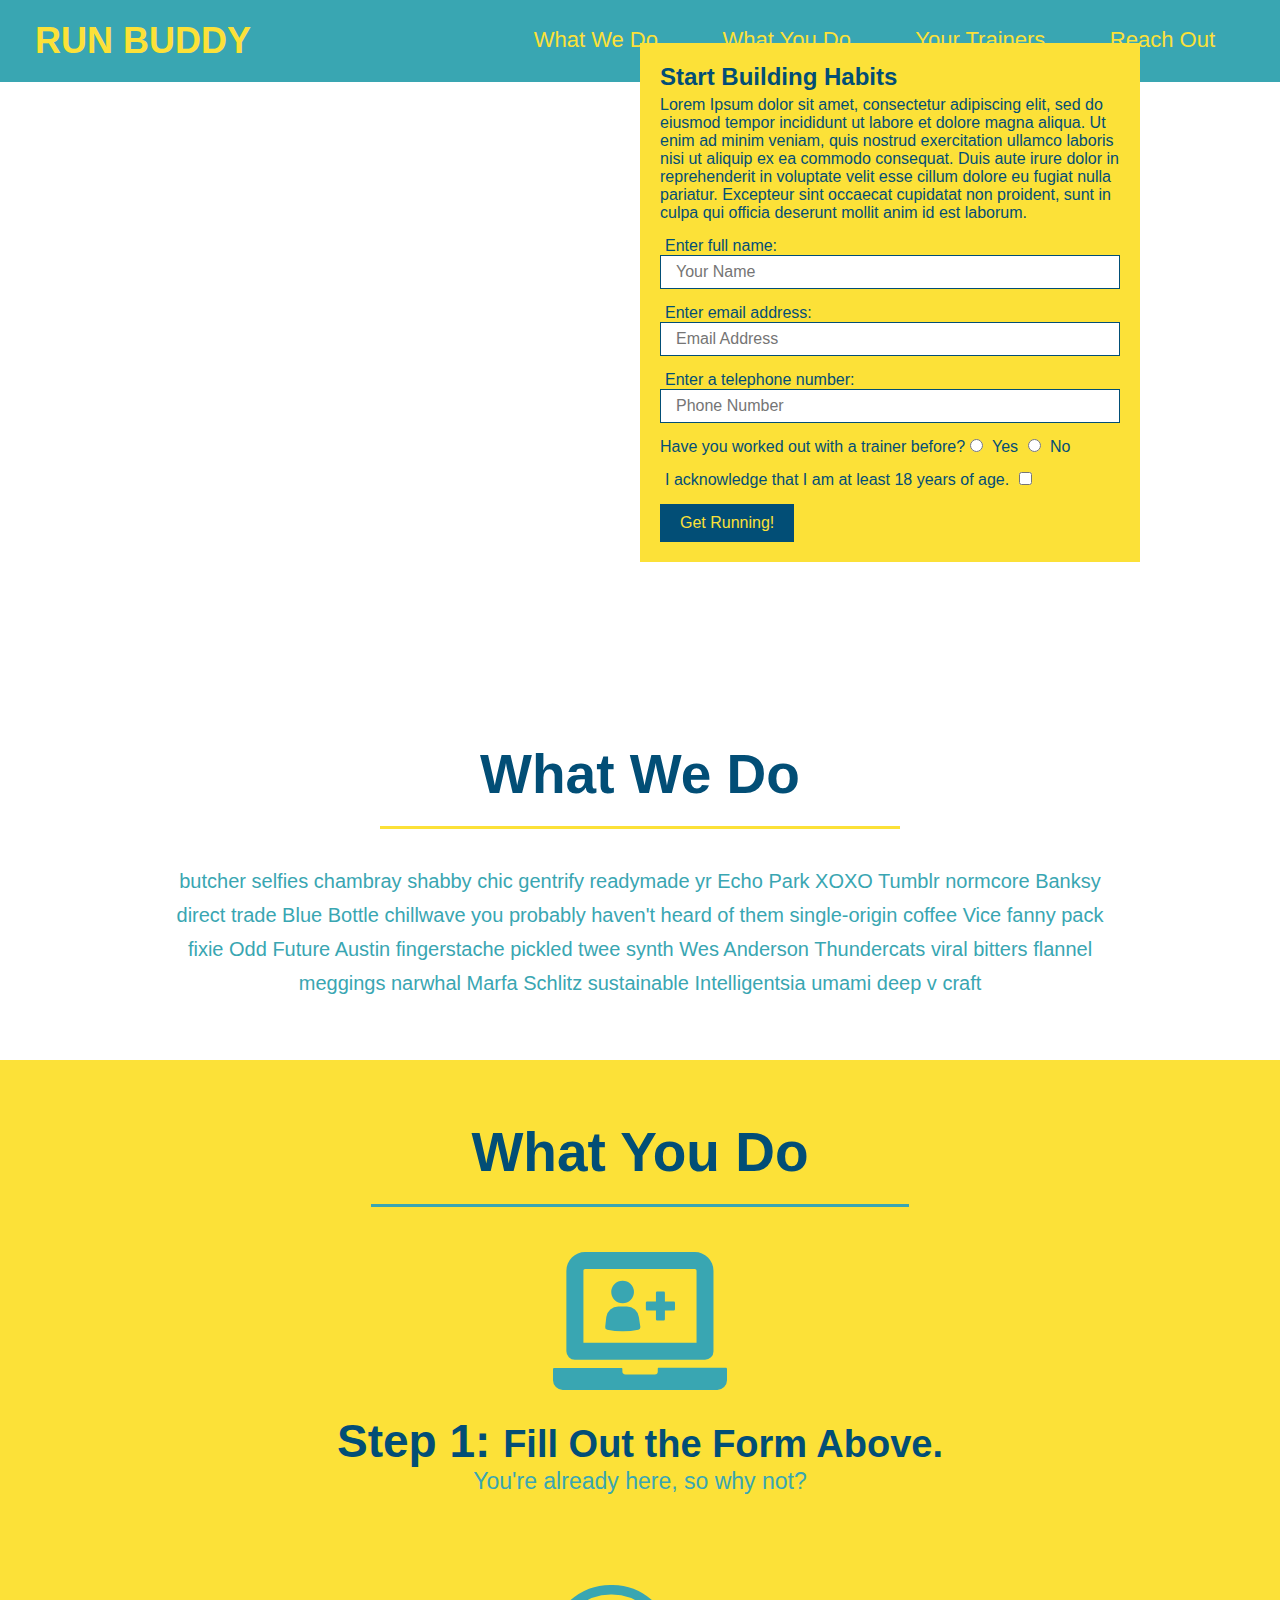
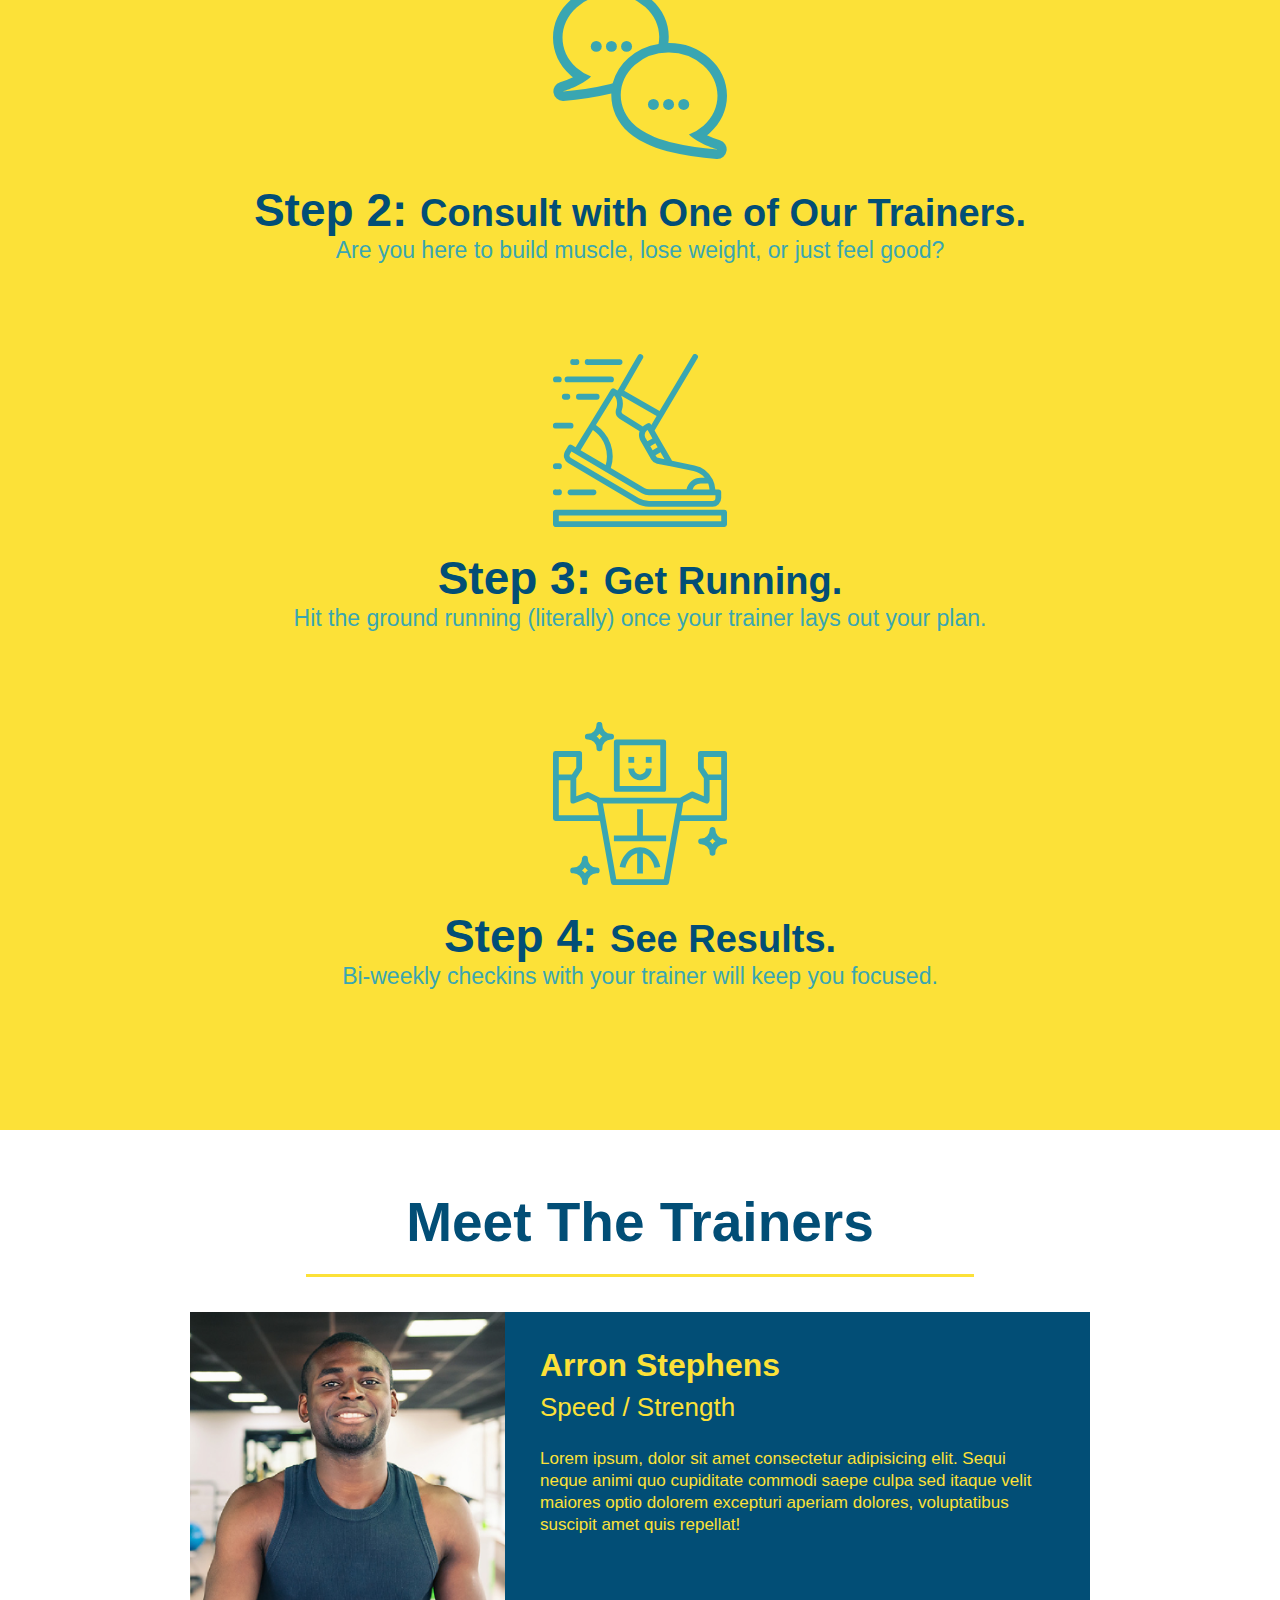
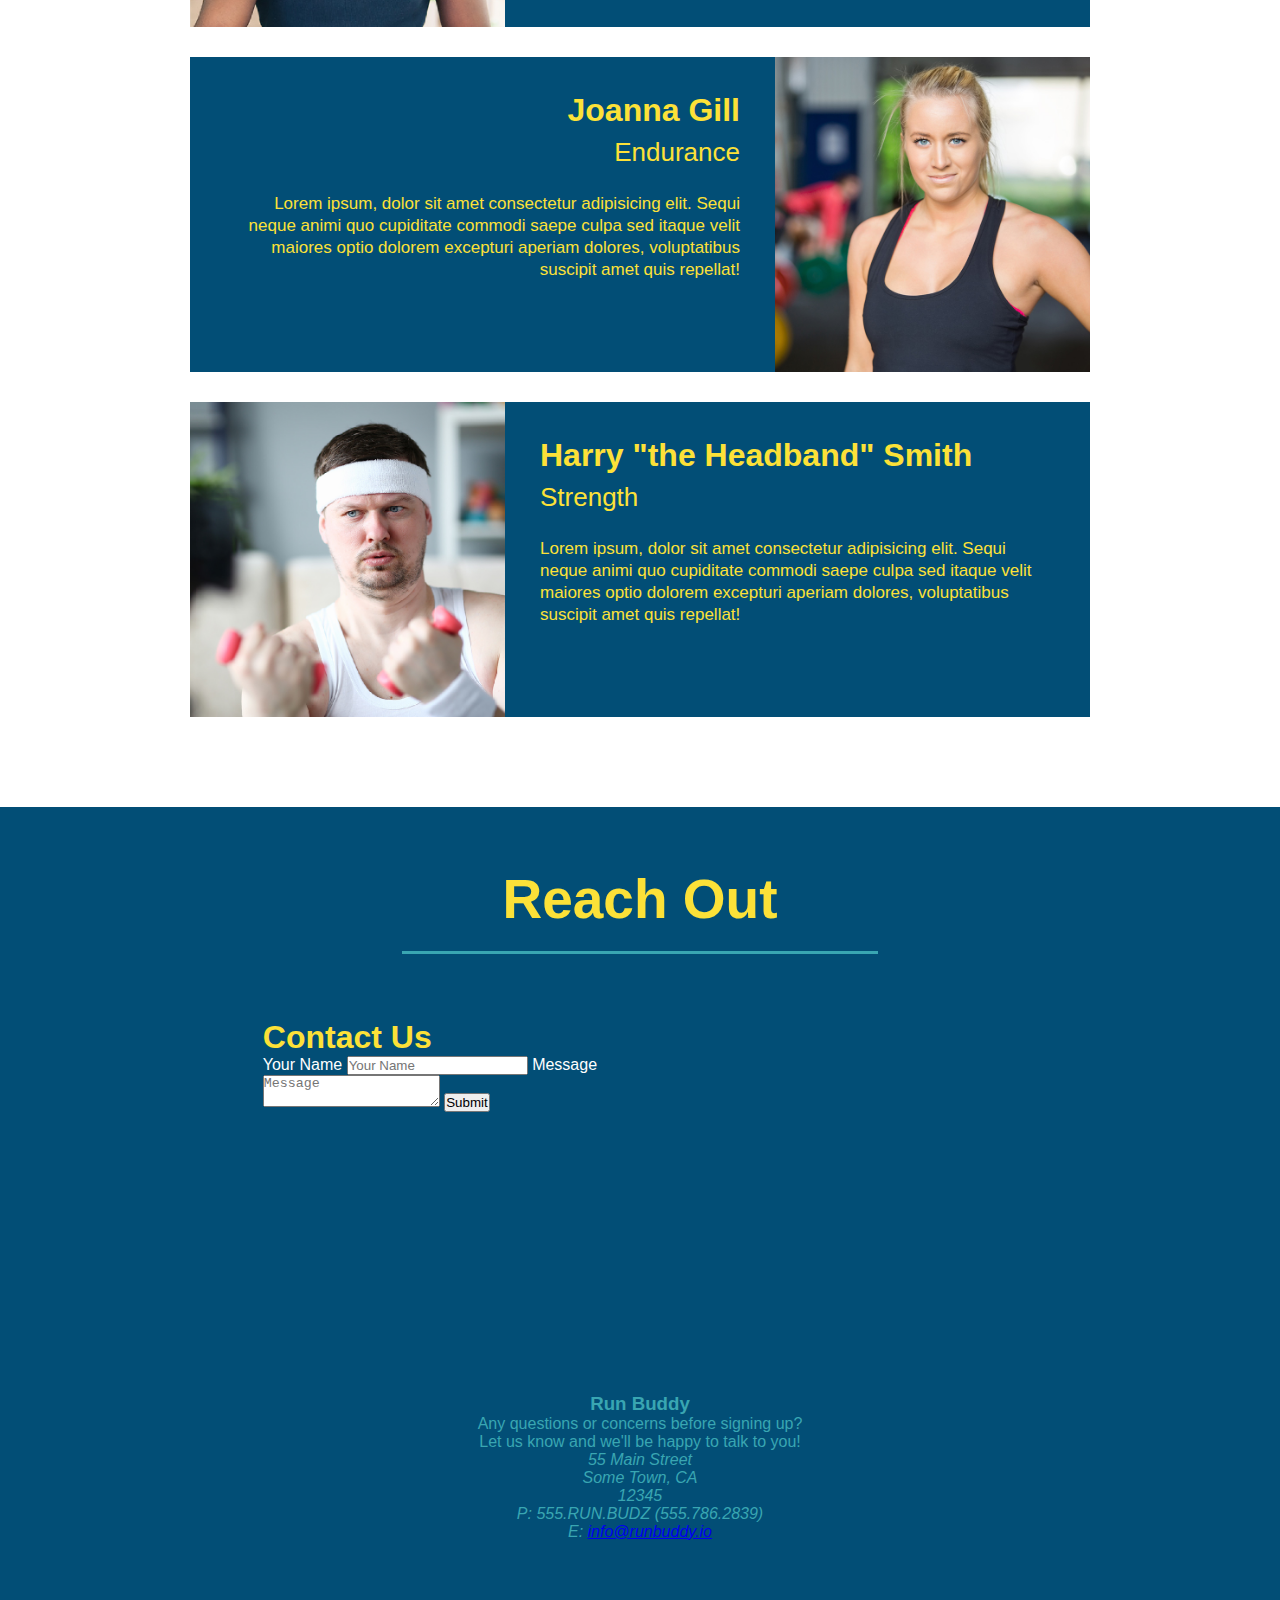
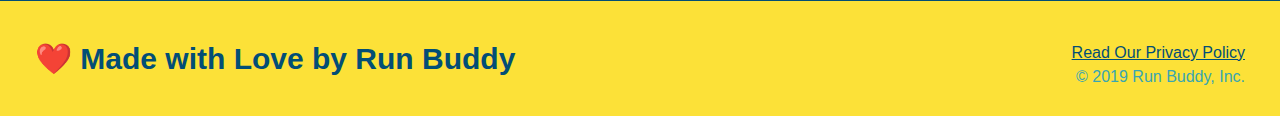
==== index.html @ 73a65f73 "add contact form" ====
<!DOCTYPE html>
<html lang="en">
    <head>
        <meta charset="UTF-8" />
        <title>Run Buddy</title>
        <!--Link to CSS Stylesheet-->
        <link rel="stylesheet" href="./assets/css/style.css" />
    </head>
    <body>
        <!--navigation-->
        <header>
            <h1>
                <a href="/">RUN BUDDY</a>
            </h1>
            <nav>
                <!--Unordered list element-->
                <ul>
                    <!--List item element-->
                    <li>
                        <!--Anchor element-->
                        <a href="#what-we-do">What We Do</a>
                    </li>
                    <li>
                        <a href="#what-you-do">What You Do</a>
                    </li>
                    <li>
                        <a href="#your-trainers">Your Trainers</a>
                    </li>
                    <li>
                        <a href="#reach-out">Reach Out</a>
                    </li>
                </ul>
            </nav>
        </header>

    <!--hero jumbotron-->
    <section class="hero">
        <div class="hero-form">
            <h2>Start Building Habits</h2>
            <p>Lorem Ipsum dolor sit amet, consectetur adipiscing elit, sed do eiusmod tempor incididunt ut labore et dolore magna aliqua. Ut enim ad minim veniam, quis nostrud exercitation ullamco laboris nisi ut aliquip ex ea commodo consequat. Duis aute irure dolor in reprehenderit in voluptate velit esse cillum dolore eu fugiat nulla pariatur. Excepteur sint occaecat cupidatat non proident, sunt in culpa qui officia deserunt mollit anim id est laborum.</p>
        <!--Add form element-->
        <form>
            <label for="name">Enter full name:</label>
            <input type="text" placeholder="Your Name" name="name" id="name" class="form-input" />
            <label for="email">Enter email address:</label>
            <input type="email" placeholder="Email Address" name="email" id="email" class="form-input" />
            <label for="phone">Enter a telephone number:</label>
            <input type="tel" placeholder="Phone Number" name="phone" id="phone" class="form-input" />
            <p>
                Have you worked out with a trainer before?
                <input type="radio" name="trainer-confirm" id="trainer-yes" />
                <label for="trainer-yes">Yes</label>
                <input type="radio" name="trainer-confirm" id="trainer-no" />
                <label for="trainer-no">No</label>
            </p>
            <p>
                <label for="checkbox" >
                    I acknowledge that I am at least 18 years of age.
                </label>
                <input type="checkbox" name="age-confirm" id="checkbox" />
            </p>
            <button type="submit">
                Get Running!
            </button>
        </form>
        </div>
    </section>
        <!--end hero-->

        <!--"what we do" section-->
        <section id="what-we-do" class="intro">
            <h2 class="section-title primary-border">
                What We Do
            </h2>
            <p>
                butcher selfies chambray shabby chic gentrify readymade yr Echo Park XOXO Tumblr normcore Banksy direct trade Blue Bottle chillwave you probably haven't heard of them single-origin coffee Vice fanny pack fixie Odd Future Austin fingerstache pickled twee synth Wes Anderson Thundercats viral bitters flannel meggings narwhal Marfa Schlitz sustainable Intelligentsia umami deep v craft
            </p>
        </section>
        
        <!--"what you do" section-->
        <section id="what-you-do" class="steps">
            <h2 class="section-title secondary-border">
                What You Do
            </h2>

            <div>
                <!--insert this img element-->
                <img src="./assets/images/step-1.svg" alt="" />
                <h3>Step 1: <span>Fill Out the Form Above.</span></h3>
                <p>You're already here, so why not?</p>
            </div>

            <div>
                <img src="./assets/images/step-2.svg" alt="" />
                <h3>Step 2: <span>Consult with One of Our Trainers.</span></h3>
                <p>Are you here to build muscle, lose weight, or just feel good?</p>
            </div>

            <div>
                <img src="./assets/images/step-3.svg" alt="" />
                <h3>Step 3: <span>Get Running.</span></h3>
                <p>Hit the ground running (literally) once your trainer lays out your plan.</p>
            </div>

            <div>
                <img src="./assets/images/step-4.svg" alt="" />
                <h3>Step 4: <span>See Results.</span></h3>
                <p>Bi-weekly checkins with your trainer will keep you focused.</p>
            </div>
        </section>

        <!--"meet the trainers" section-->
        <section id="your-trainers" class="trainers">
            <h2 class="section-title primary-border">
                Meet The Trainers
            </h2>
            <!--first trainer bio-->
            <article class="trainer">
                <img src="./assets/images/trainer-1.jpg" alt="Arron Stephens in his workout clothes, ready to pump iron" />
                <div class="trainer-bio text-left">
                    <h3>Arron Stephens</h3>
                    <h4>Speed / Strength</h4>
                    <p>
                        Lorem ipsum, dolor sit amet consectetur adipisicing elit. Sequi neque animi quo cupiditate commodi saepe culpa sed
                        itaque velit maiores optio dolorem excepturi aperiam dolores, voluptatibus suscipit amet quis repellat!
                    </p>
                </div>
            </article>
            <!--second trainer bio-->
            <article class="trainer">
                <div class="trainer-bio text-right">
                    <h3>Joanna Gill</h3>
                    <h4>Endurance</h4>
                    <p>
                        Lorem ipsum, dolor sit amet consectetur adipisicing elit. Sequi neque animi quo cupiditate commodi saepe culpa sed
                        itaque velit maiores optio dolorem excepturi aperiam dolores, voluptatibus suscipit amet quis repellat!
                    </p>
                </div>
                <img src="./assets/images/trainer-2.jpg" alt="Joanna Gill cooling off after a workout" />
            </article>

            <!--third trainer bio-->
            <article class="trainer">
                <img src="./assets/images/trainer-3.jpg" alt="Harry Smith wearing a headband and lifting comically small pink weights" />
                <div class="trainer-bio text-left">
                    <h3>Harry "the Headband" Smith</h3>
                    <h4>Strength</h4>
                    <p>
                        Lorem ipsum, dolor sit amet consectetur adipisicing elit. Sequi neque animi quo cupiditate commodi saepe culpa sed
                        itaque velit maiores optio dolorem excepturi aperiam dolores, voluptatibus suscipit amet quis repellat!
                    </p>
                </div>
            </article>
        </section>

        <!--"reach out" section-->
        <section id="reach-out" class="contact">
            <h2 class="section-title secondary-border">Reach Out</h2>
            <div class="contact-info">
                <div class="contact-form">
                    <h3>Contact Us</h3>
                    <form>
                        <label for="contact-name">Your Name</label>
                        <input type="text" id="contact-name" placeholder="Your Name" />

                        <label for="contact-message">Message</label>
                        <textarea id="contact-message" placeholder="Message"></textarea>

                        <button type="submit">Submit</button>
                    </form>
                </div>
                <iframe src="https://www.google.com/maps/embed?pb=!1m18!1m12!1m3!1d12127.392726532064!2d-112.28360546403717!3d40.544943169604934!2m3!1f0!2f0!3f0!3m2!1i1024!2i768!4f13.1!3m3!1m2!1s0x8752bda8a5603741%3A0x502291c70bebf98f!2s874%20Left%20Hand%20Fork%20Dr%2C%20Tooele%2C%20UT%2084074!5e0!3m2!1sen!2sus!4v1627017622317!5m2!1sen!2sus"
                style="border:0;" 
                allowfullscreen="" 
                loading="lazy">
                </iframe>
            </div>
            <div>
                <h3>Run Buddy</h3>
                <p>
                    Any questions or concerns before signing up?
                    <br />
                    Let us know and we'll be happy to talk to you!
                </p>
                <address>
                    55 Main Street <br/>
                    Some Town, CA <br/>
                    12345<br/>
                    P: 555.RUN.BUDZ (555.786.2839)<br/>
                    E: <a href="mailto:info@runbuddy.io">info@runbuddy.io</a>
                </address>
            </div>
        </section>

        <!--footer-->
        <footer>
            <h2>❤️ Made with Love by Run Buddy</h2>
            <div>
                <a href="./privacy-policy.html">Read Our Privacy Policy</a><br />
                &copy; 2019 Run Buddy, Inc.
            </div>
        </footer>
        
    </body>
</html>
---- assets/css/style.css ----
* {
    margin: 0;
    padding: 0;
    box-sizing: border-box;
}
body {
    color: #39a6b2;
    font-family: Helvetica, Arial, sans-serif;
}
/* apply styles to <header> */
header {
    padding: 20px 35px;
    background-color: #39a6b2;
}
header h1 {
    font-weight: bold;
    font-size: 36px;
    color: #fce138;
    margin: 0;
    display: inline;
}
header a {
    color: #fce138;
}
header a {
    text-decoration: none;
    color: #fce138;
}
header nav {
    float: right;
    margin: 7px 0;
}
header nav ul li {
    display: inline;
}
header nav ul li a {
    margin: 0 30px;
    font-weight: lighter;
    font-size: 22px;
}
footer {
    background: #fce138;
    width: 100%;
    padding: 40px 35px;
}
footer h2 {
    display: inline;
    color: #024e76;
    font-size: 30px;
    margin: 0;
}
footer div {
    float: right;
    line-height: 1.5;
    text-align: right;
}
footer a {
    color: #024e76;
}
section {
    padding: 60px;
}
/* Hero Style Start */
.hero {
    background-image: url("../assets/images/hero-bg.jpg");
    height: 600px;
    background-size: cover;
    background-position: center;
    position: relative;
}
.hero-form {
    background-color: #fce138;
    padding: 20px;
    width: 500px;
    color: #024e76;
    border-style: solid 3px #024e76;
    position: absolute;
    bottom: 120px;
    right: 140px;
    
}
.hero-form h3 {
    font-size: 24px;
    margin: 0;
}
.hero-form p {
    margin: 5px 0 15px 0;
}
.form-input {
    border: 1px solid #024e76;
    display: block;
    padding: 7px 15px;
    font-size: 16px;
    color: #024e76;
    width: 100%;
    margin-bottom: 15px;
}
.hero-form label {
    margin: 0 5px;
}
.hero-form button {
    color: #fce138;
    background-color: #024e76;
    border: none;
    padding: 10px 20px;
    font-size: 16px;
}
/* Hero Style End */
.intro {
    text-align: center;
}
.intro p {
    line-height: 1.7;
    color: #39a6b2;
    width: 80%;
    font-size: 20px;
    margin: 0 auto;
}
.steps {
    text-align: center;
    background: #fce138;
}
.section-title {
    font-size: 55px;
    color: #024e76;
    margin-bottom: 35px;
    padding: 0 100px 20px 100px;
    display: inline-block;
    border-bottom: 3px solid;
}
.primary-border {
    border-color: #fce138;
}

.secondary-border {
    border-color: #39a6b2;
}
.steps div {
    margin-bottom: 80px;
}
.steps img {
    width: 15%;
    margin: 10px 0;
}
.steps h3 {
    color: #024e76;
    font-size: 46px;
    margin-top: 10px;
}
.steps p {
    color: #39a6b2;
    font-size: 23px;
}
.steps span {
    font-size: 38px;
}
.trainers {
    text-align: center;
}
.trainer {
    width: 900px;
    margin: 0 auto 30px auto;
    background: #024e76;
    color: #fce138;
    overflow: auto;
}
.trainer img {
    width: 35%;
    float: left;
}
.trainer-bio {
    padding: 35px;
    float: left;
    width: 65%;
}
.text-left {
    text-align: left;
}
.text-right {
    text-align: right;
}
.trainer-bio h3 {
    font-size: 32px;
    margin-bottom: 8px;
}
.trainer-bio h4 {
    font-weight: lighter;
    font-size: 26px;
    margin-bottom: 25px;
}
.trainer-bio p {
    font-size: 17px;
    line-height: 1.3;
}
/* REACH OUT STYLES START */
.contact {
    text-align: center;
    background: #024e76;
}
  
.contact h2 {
    color: #fce138;
}
  
.contact-info iframe {
    width: 400px;
    height: 400px;
}
  
.contact-info div {
    width: 410px;
    display: inline-block;
    vertical-align: top;
    text-align: left;
    margin: 30px 0 0 60px;
    color: white;
}
  
.contact-info h3 {
    color: #fce138;
    font-size: 32px;
}
  
.contact-info p,
.contact-info address {
    margin: 20px 0;
    line-height: 1.5;
    font-size: 20px;
    font-style: normal;
}
  
.contact-info a {
    color: #fce138;
}
  
  /* REACH OUT STYLES END */
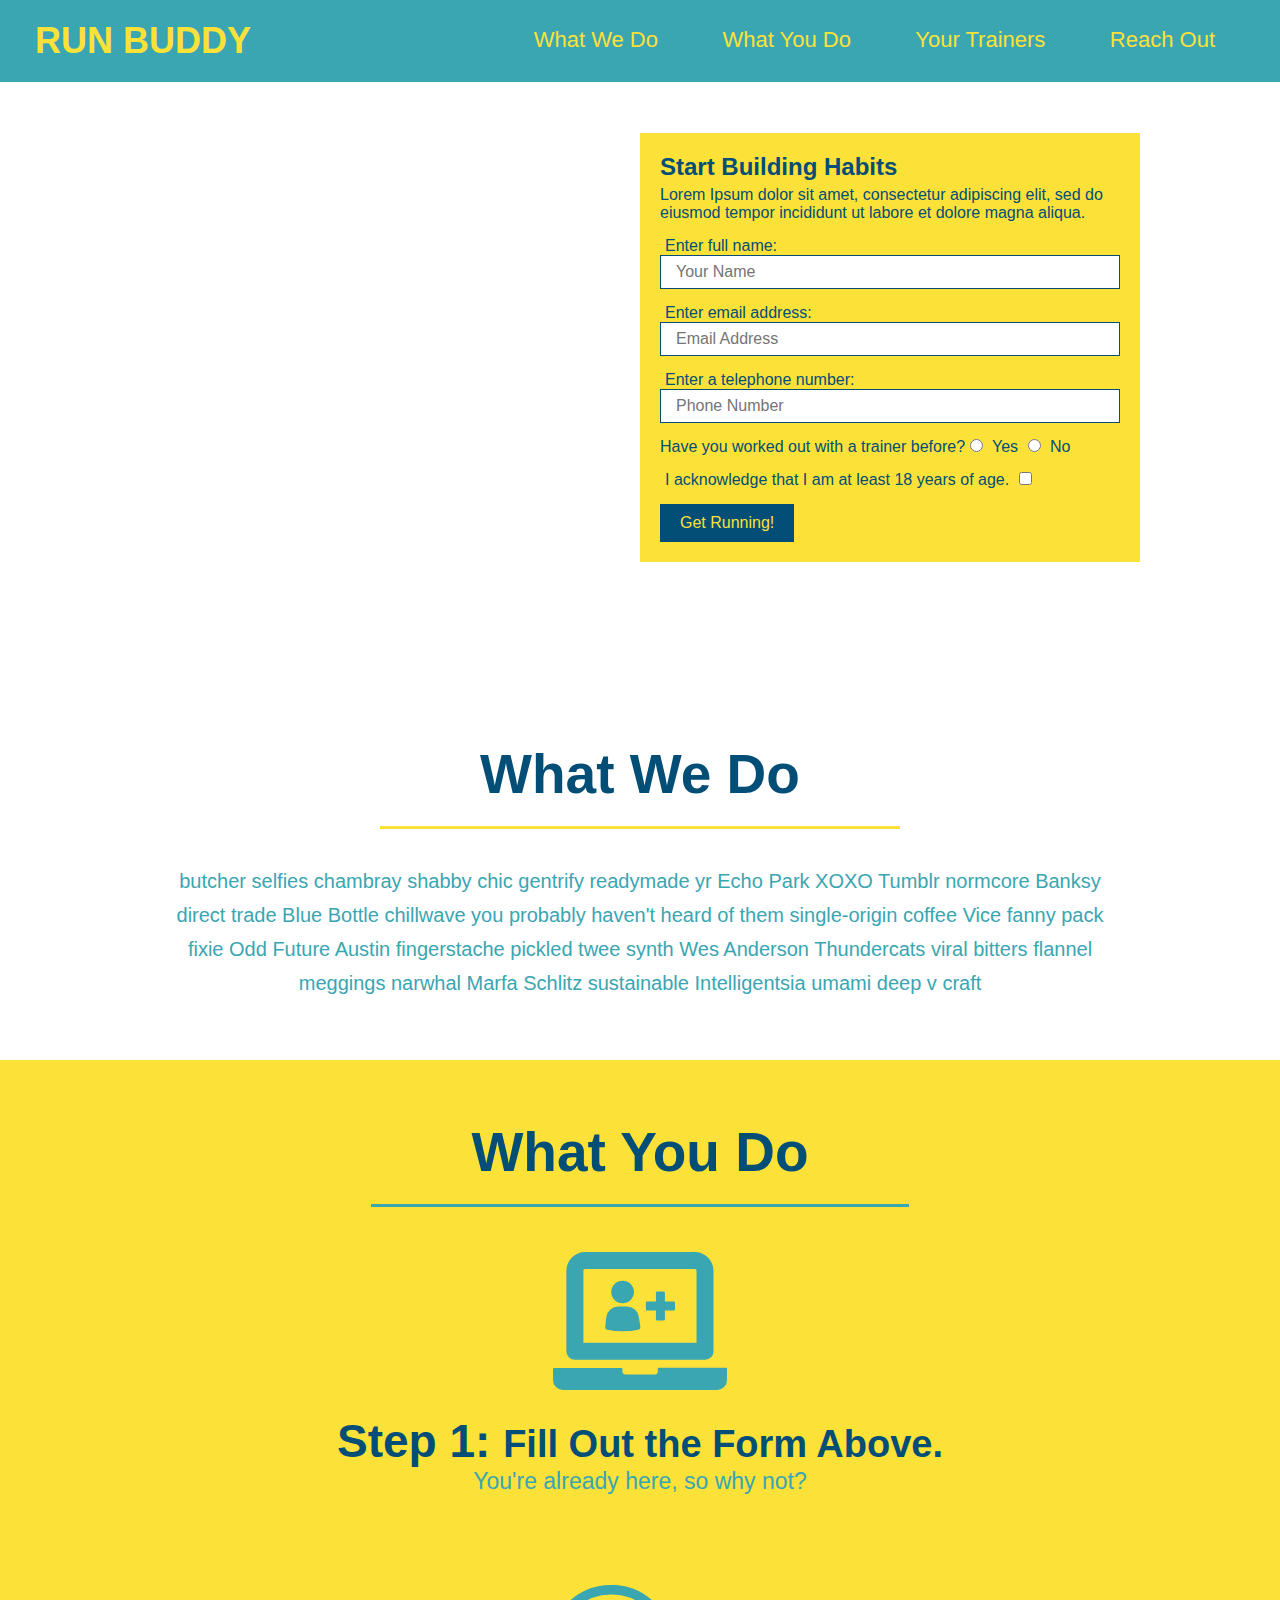
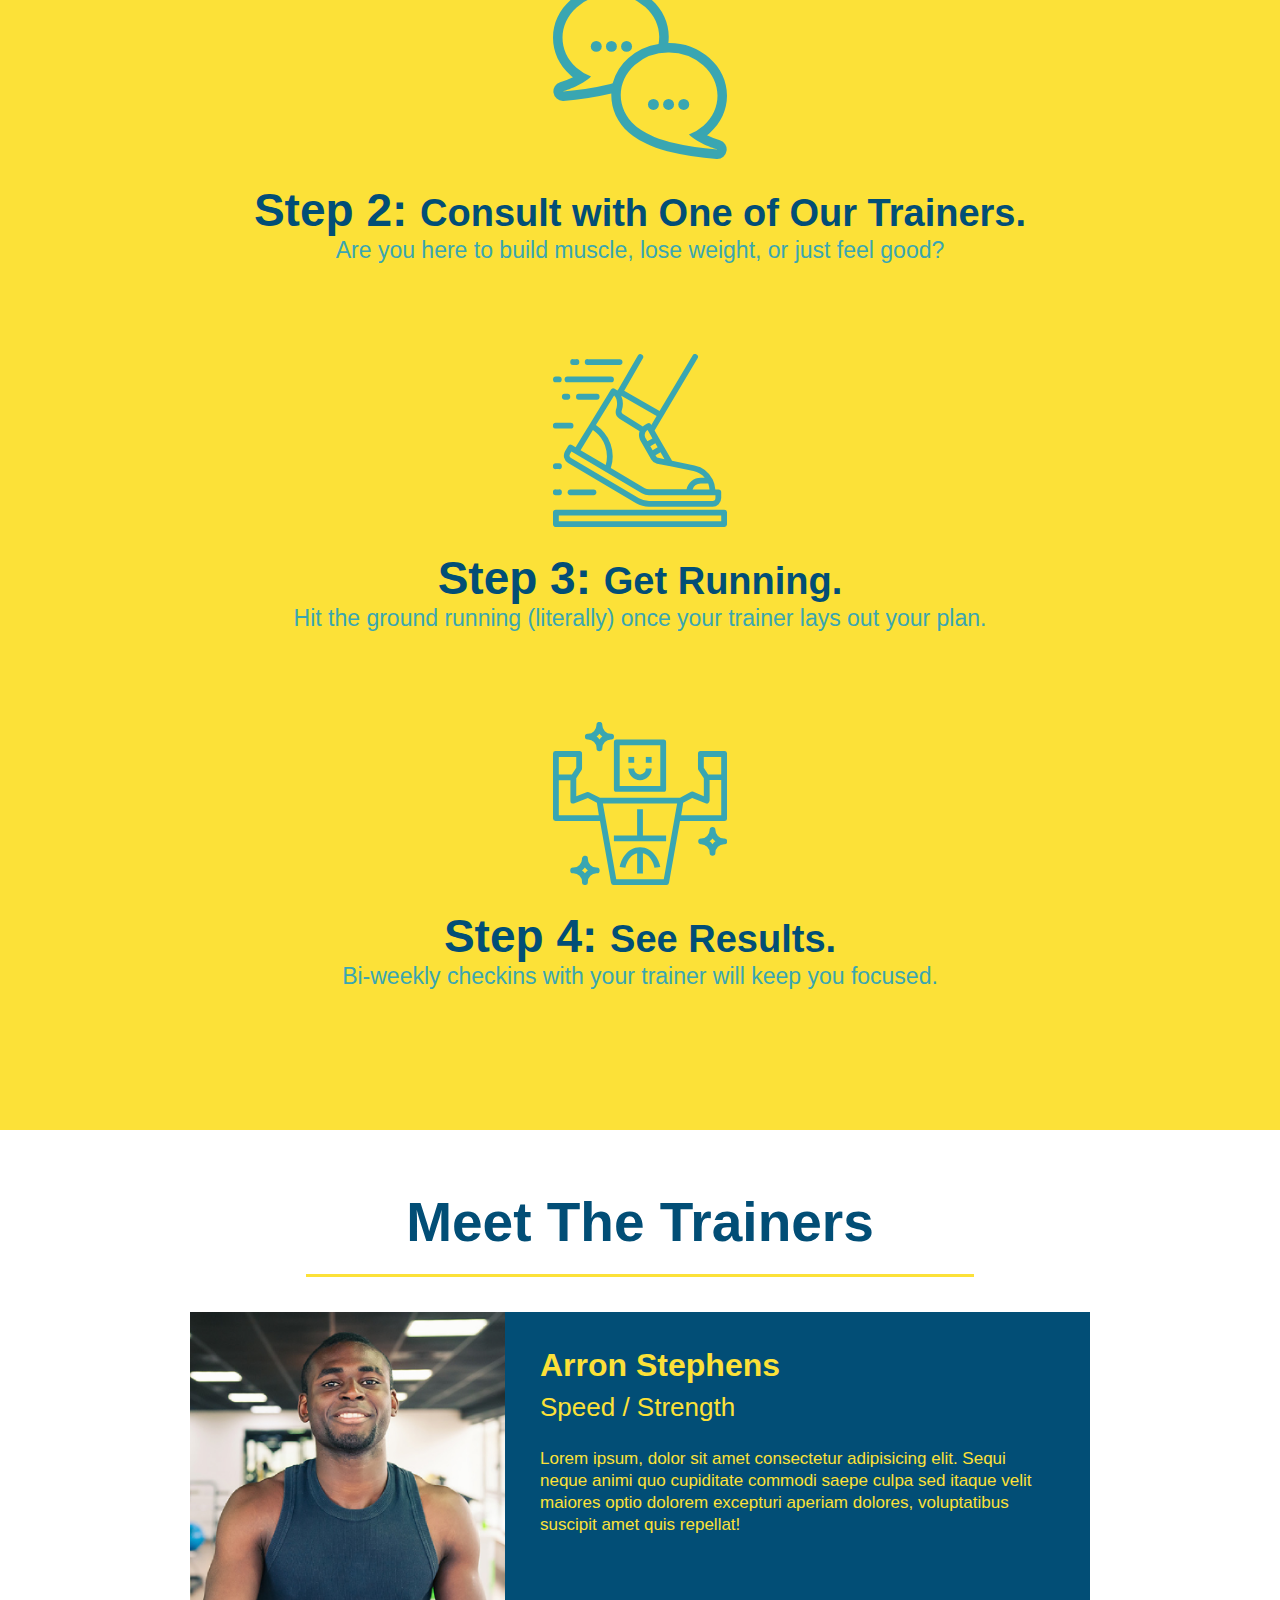
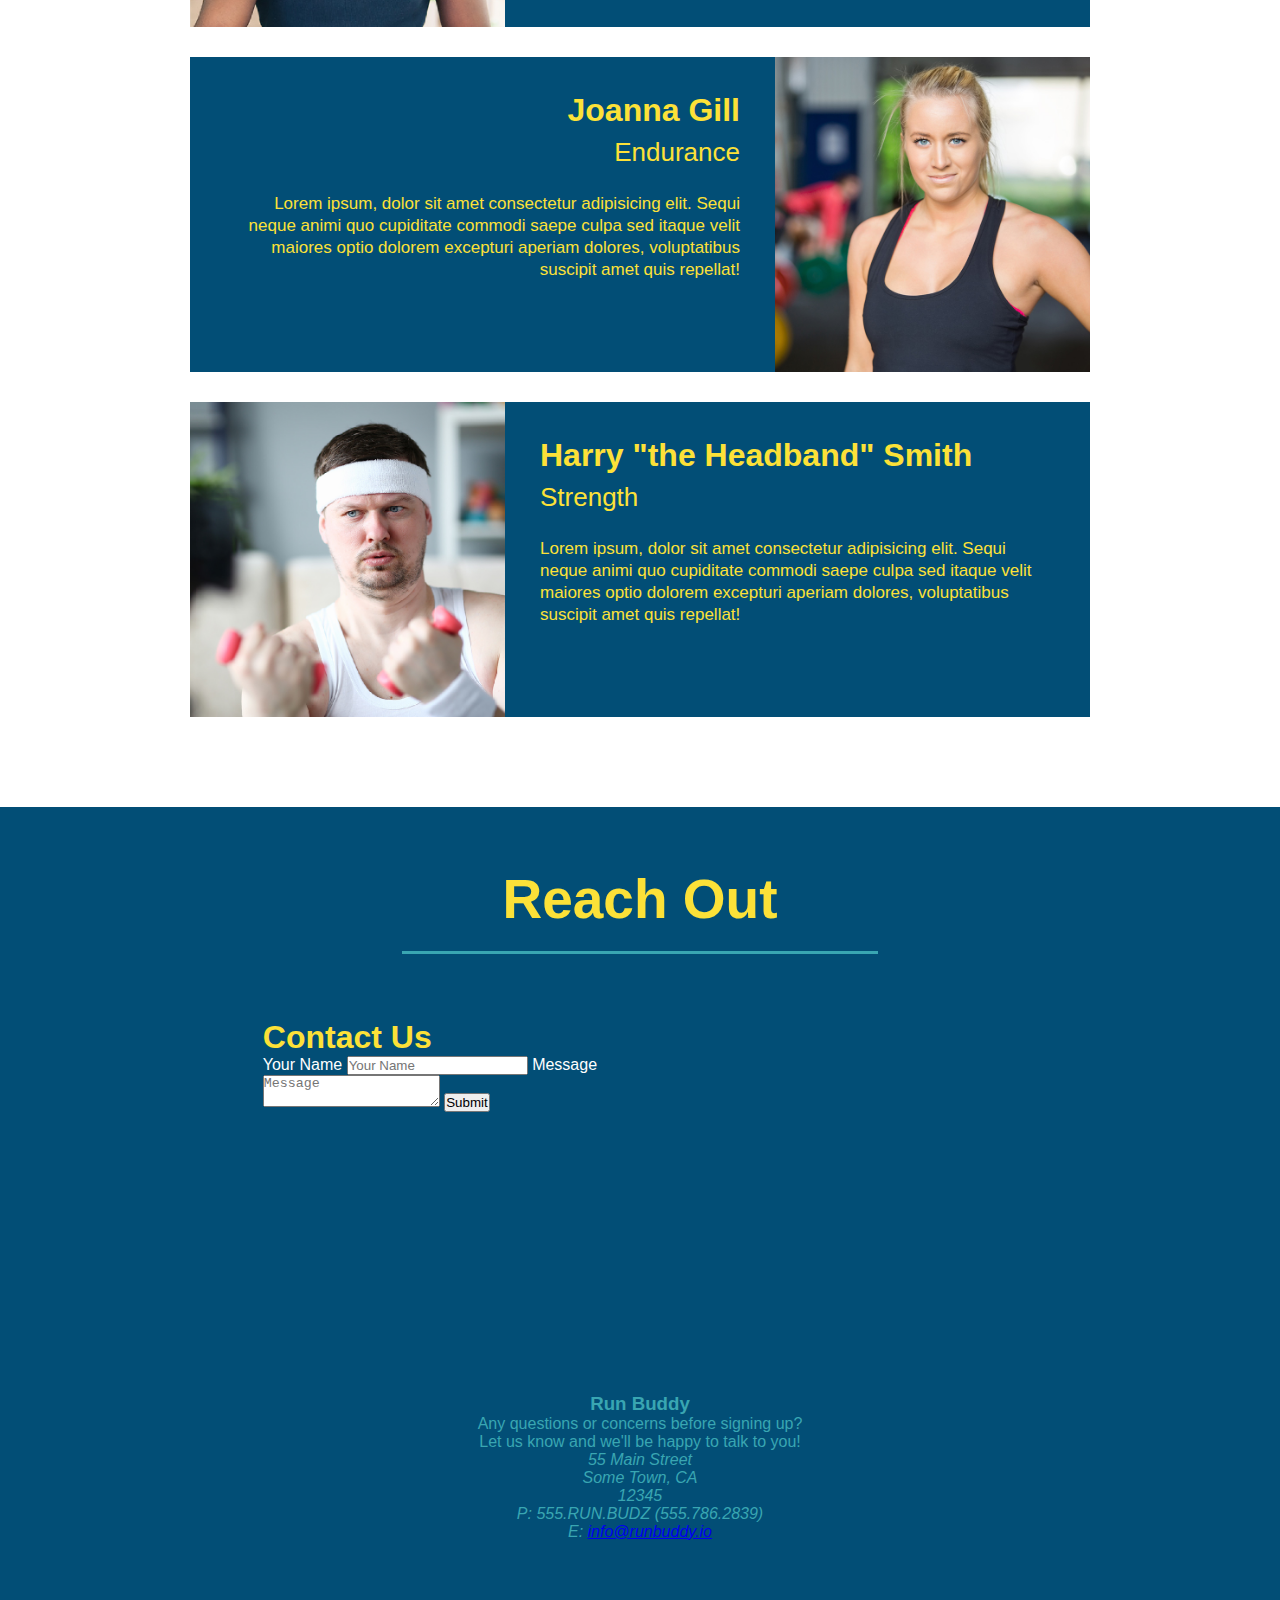
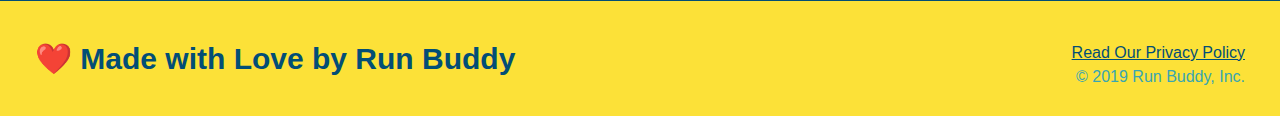
==== commit 44b4f32c: "add flexbox to header" ====
--- a/index.html
+++ b/index.html
@@ -37,7 +37,7 @@
     <section class="hero">
         <div class="hero-form">
             <h2>Start Building Habits</h2>
-            <p>Lorem Ipsum dolor sit amet, consectetur adipiscing elit, sed do eiusmod tempor incididunt ut labore et dolore magna aliqua. Ut enim ad minim veniam, quis nostrud exercitation ullamco laboris nisi ut aliquip ex ea commodo consequat. Duis aute irure dolor in reprehenderit in voluptate velit esse cillum dolore eu fugiat nulla pariatur. Excepteur sint occaecat cupidatat non proident, sunt in culpa qui officia deserunt mollit anim id est laborum.</p>
+            <p>Lorem Ipsum dolor sit amet, consectetur adipiscing elit, sed do eiusmod tempor incididunt ut labore et dolore magna aliqua.</p>
         <!--Add form element-->
         <form>
             <label for="name">Enter full name:</label>
@@ -170,7 +170,7 @@
                     </form>
                 </div>
                 <iframe src="https://www.google.com/maps/embed?pb=!1m18!1m12!1m3!1d12127.392726532064!2d-112.28360546403717!3d40.544943169604934!2m3!1f0!2f0!3f0!3m2!1i1024!2i768!4f13.1!3m3!1m2!1s0x8752bda8a5603741%3A0x502291c70bebf98f!2s874%20Left%20Hand%20Fork%20Dr%2C%20Tooele%2C%20UT%2084074!5e0!3m2!1sen!2sus!4v1627017622317!5m2!1sen!2sus"
-                style="border:0;" 
+                style="border: 0;" 
                 allowfullscreen="" 
                 loading="lazy">
                 </iframe>
--- a/assets/css/style.css
+++ b/assets/css/style.css
@@ -11,13 +11,15 @@
 header {
     padding: 20px 35px;
     background-color: #39a6b2;
+    display: flex;
+    justify-content: space-between;
+    flex-wrap: wrap;
 }
 header h1 {
     font-weight: bold;
     font-size: 36px;
     color: #fce138;
     margin: 0;
-    display: inline;
 }
 header a {
     color: #fce138;
@@ -27,7 +29,6 @@
     color: #fce138;
 }
 header nav {
-    float: right;
     margin: 7px 0;
 }
 header nav ul li {
@@ -62,7 +63,7 @@
 }
 /* Hero Style Start */
 .hero {
-    background-image: url("../assets/images/hero-bg.jpg");
+    background-image: url("https://static.fullstack-bootcamp.com/module-2/flipped-hero-image.jpg");
     height: 600px;
     background-size: cover;
     background-position: center;
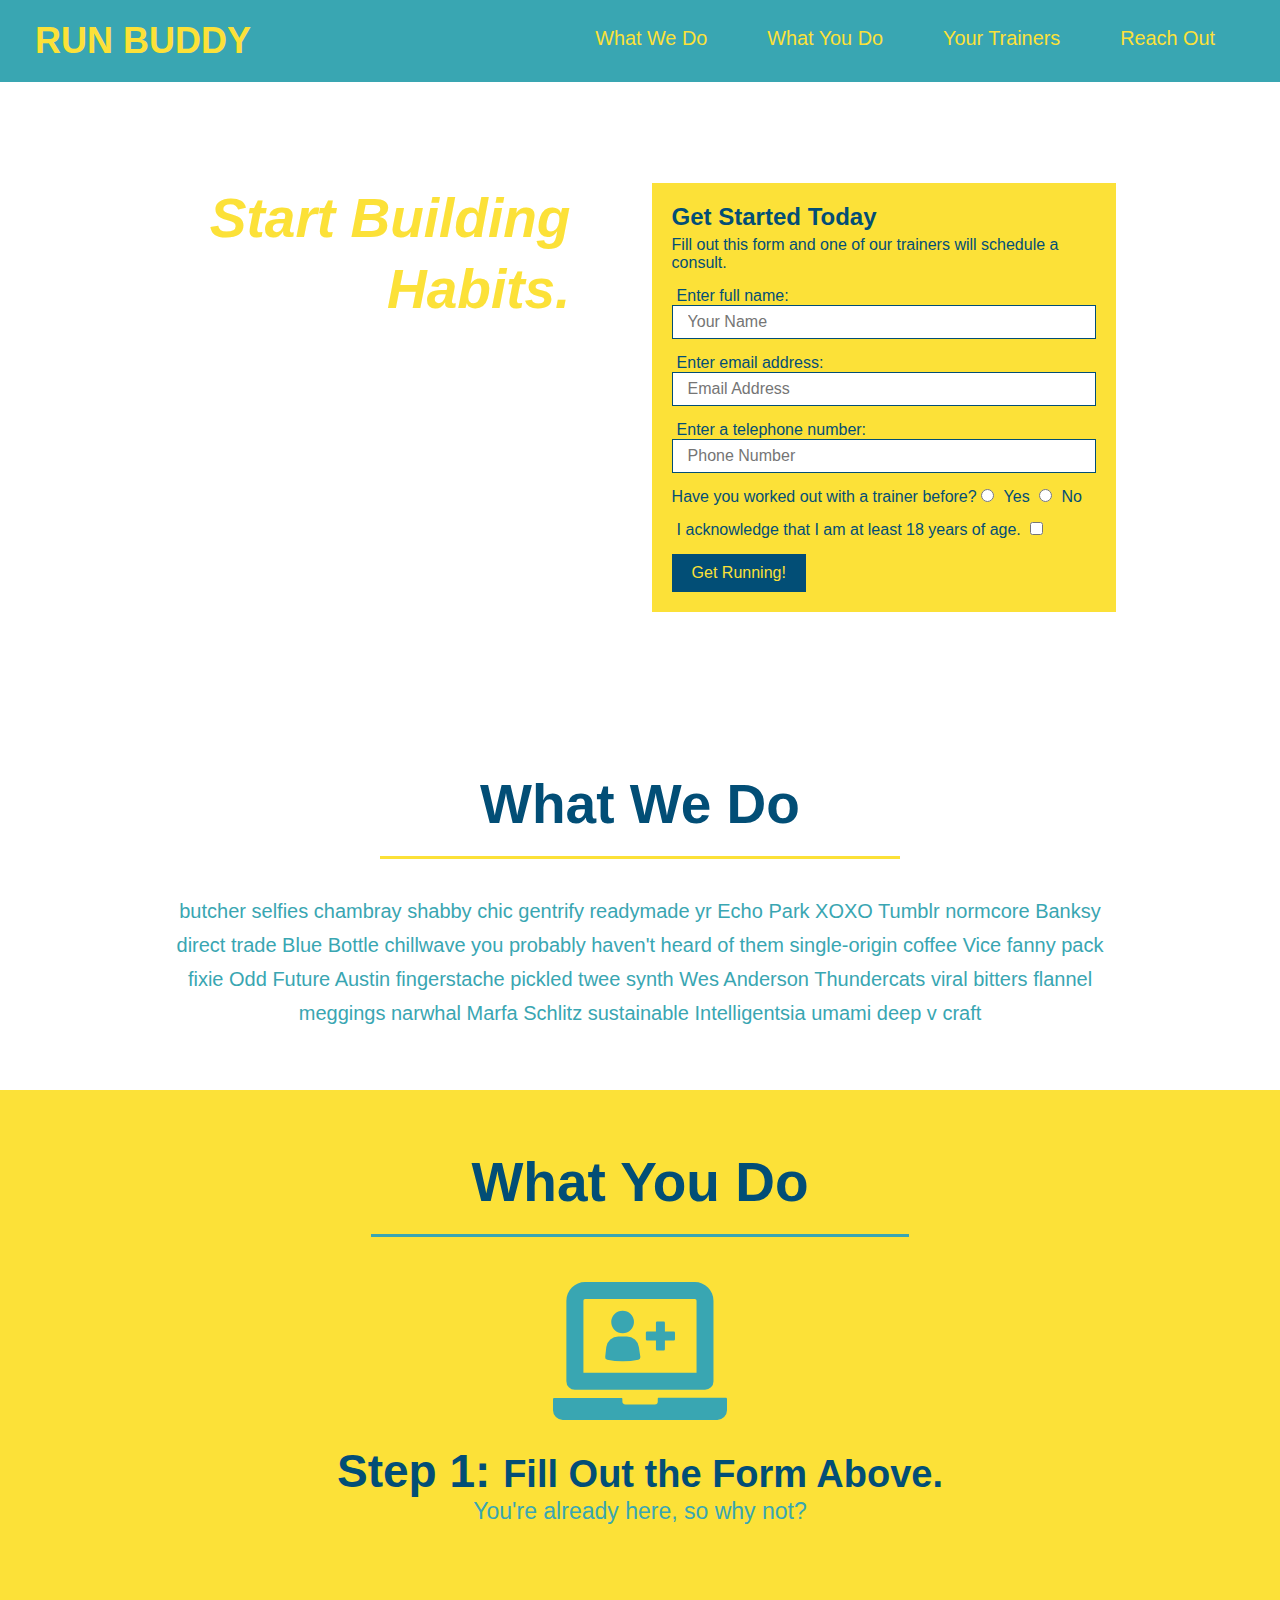
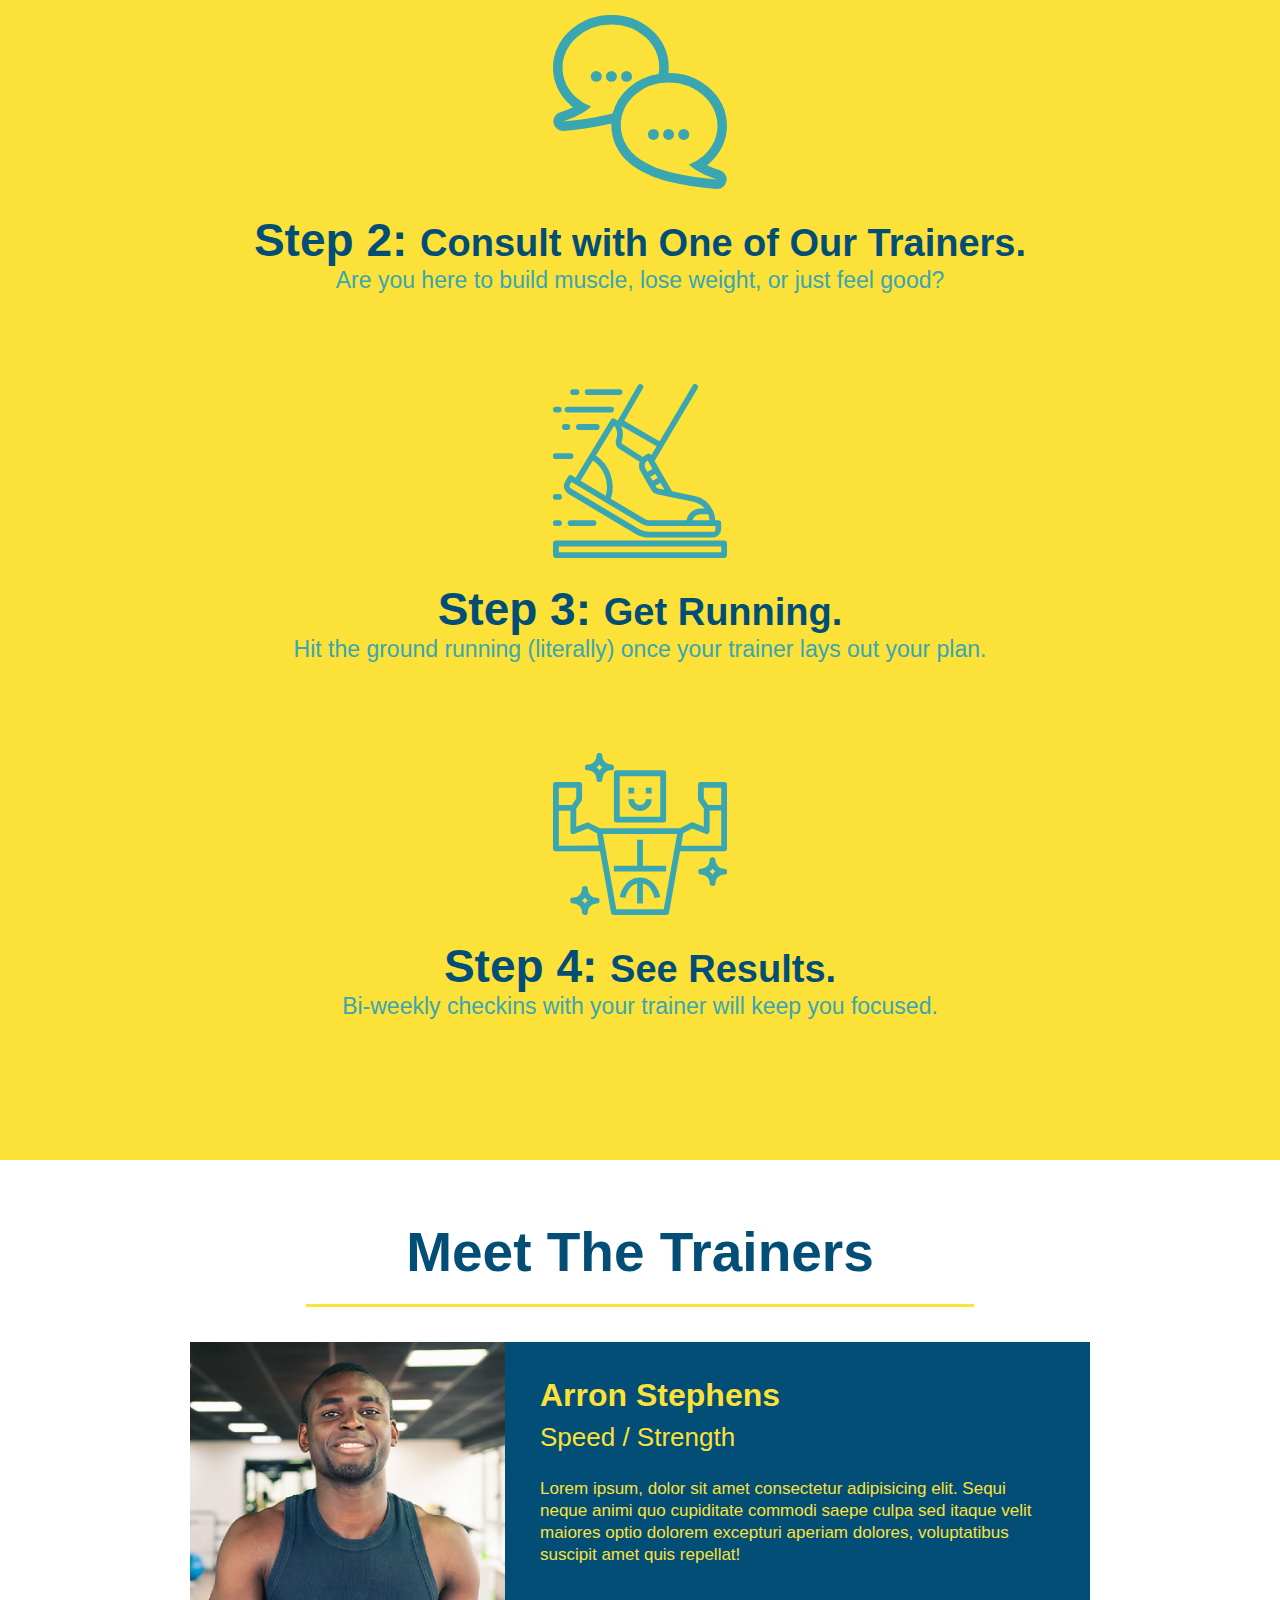
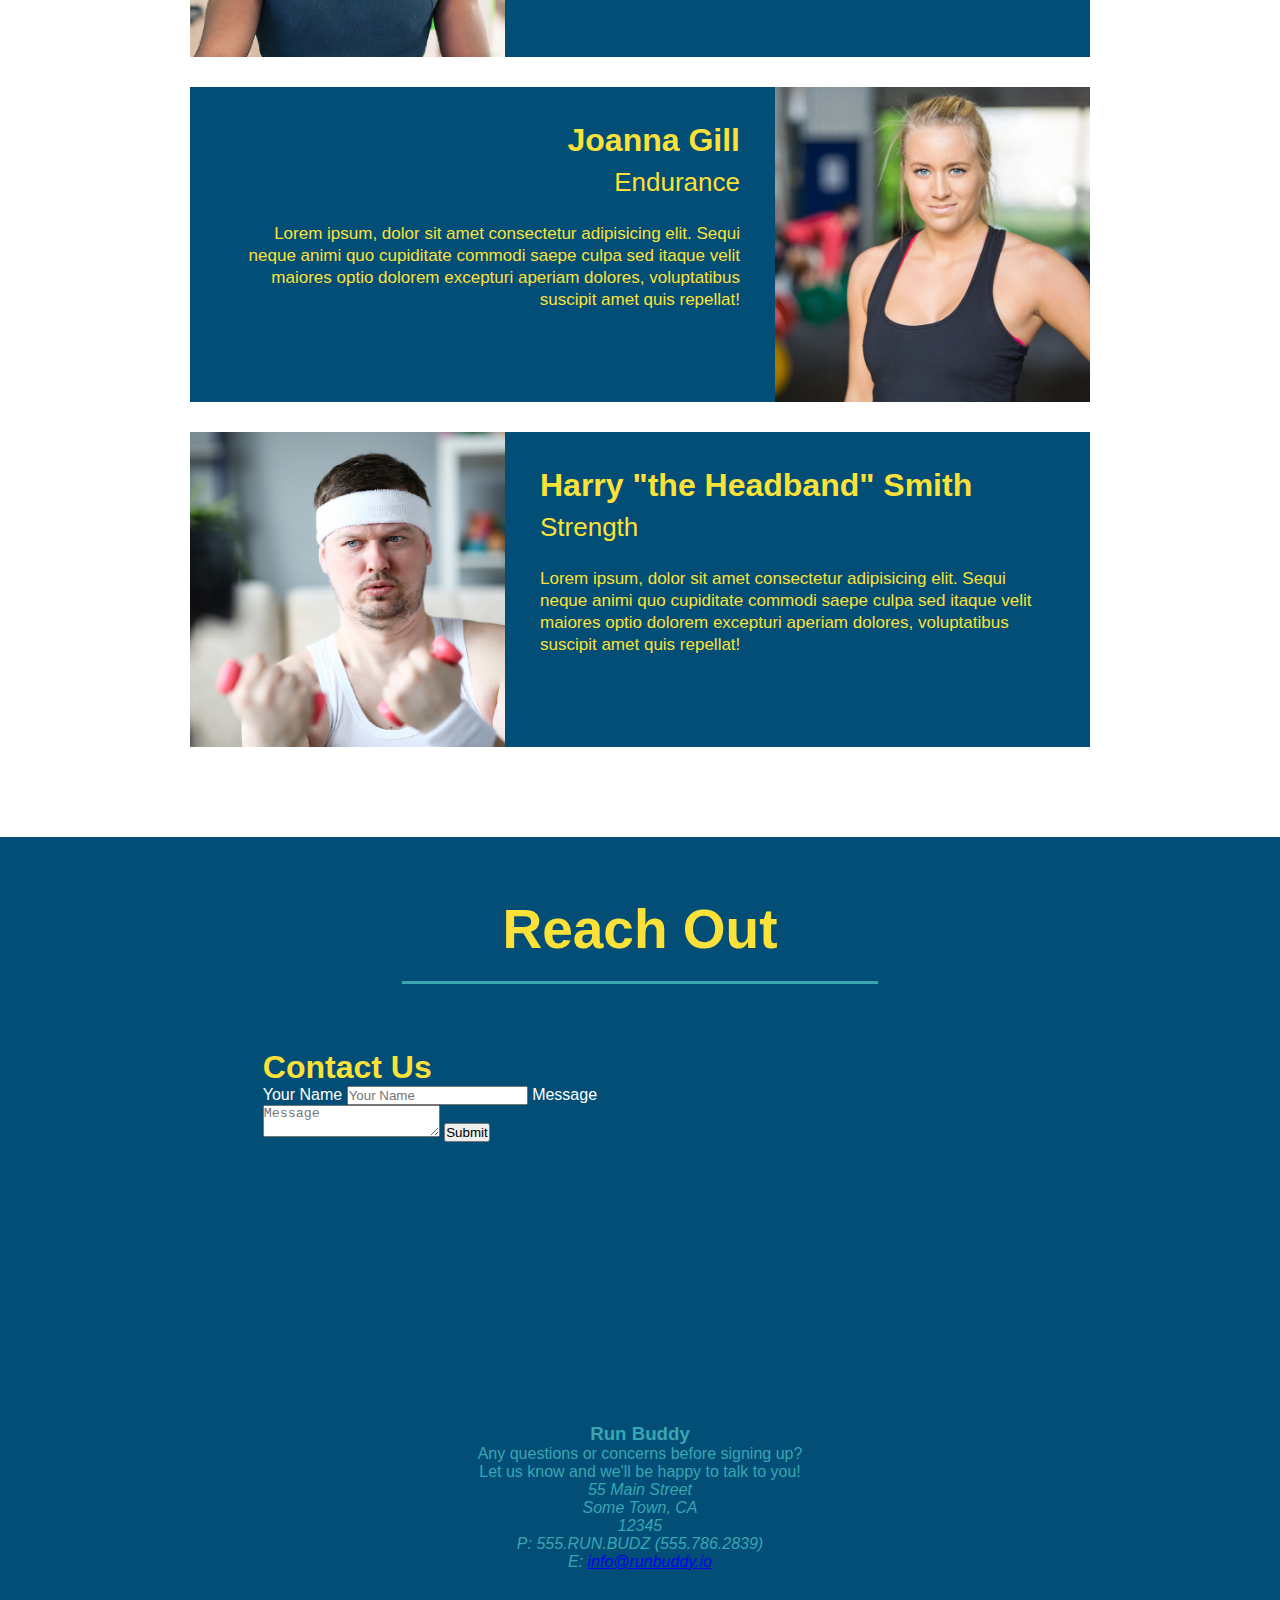
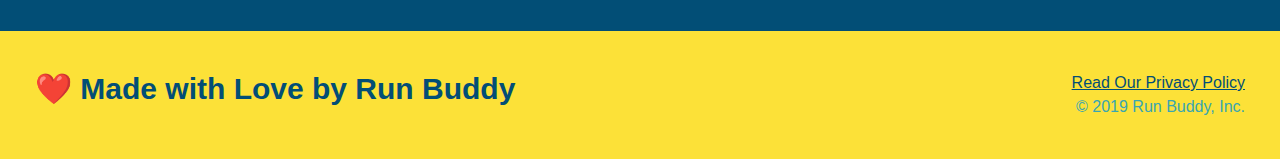
==== commit 6c2d86ae: "add flexbox to the hero" ====
--- a/index.html
+++ b/index.html
@@ -35,9 +35,13 @@
 
     <!--hero jumbotron-->
     <section class="hero">
+        <div class="hero-cta">
+            <h2>Start Building Habits.</h2>
+            <p>Lorem Ipsum dolor sit amet, consectetur adipiscing elit, sed do eiusmod tempor incididunt ut labore et dolore magna aliqua.</p>
+        </div>
         <div class="hero-form">
-            <h2>Start Building Habits</h2>
-            <p>Lorem Ipsum dolor sit amet, consectetur adipiscing elit, sed do eiusmod tempor incididunt ut labore et dolore magna aliqua.</p>
+            <h2>Get Started Today</h2>
+            <p>Fill out this form and one of our trainers will schedule a consult.</p>
         <!--Add form element-->
         <form>
             <label for="name">Enter full name:</label>
--- a/assets/css/style.css
+++ b/assets/css/style.css
@@ -31,27 +31,32 @@
 header nav {
     margin: 7px 0;
 }
-header nav ul li {
-    display: inline;
+header nav ul {
+    display: flex;
+    flex-wrap: wrap;
+    justify-content: space-between;
+    align-items: center;
+    list-style: none;
 }
 header nav ul li a {
     margin: 0 30px;
     font-weight: lighter;
-    font-size: 22px;
+    font-size: 1.55vw;
 }
 footer {
     background: #fce138;
     width: 100%;
     padding: 40px 35px;
+    display: flex;
+    justify-content: space-between;
+    flex-wrap: wrap;
 }
 footer h2 {
-    display: inline;
     color: #024e76;
     font-size: 30px;
     margin: 0;
 }
 footer div {
-    float: right;
     line-height: 1.5;
     text-align: right;
 }
@@ -64,21 +69,32 @@
 /* Hero Style Start */
 .hero {
     background-image: url("https://static.fullstack-bootcamp.com/module-2/flipped-hero-image.jpg");
-    height: 600px;
     background-size: cover;
     background-position: center;
-    position: relative;
+    display: flex;
+    justify-content: center;
+    flex-wrap: wrap;
+}
+.hero-cta {
+    width: 35%;
+    text-align: right;
+    margin: 3.5%;
+    color: #fff;
+    font-size: 18px;
+    line-height: 1.3;
+}
+.hero-cta h2 {
+    font-style: italic;
+    font-size: 55px;
+    color: #fce138;
 }
 .hero-form {
     background-color: #fce138;
     padding: 20px;
-    width: 500px;
     color: #024e76;
     border-style: solid 3px #024e76;
-    position: absolute;
-    bottom: 120px;
-    right: 140px;
-    
+    width: 40%;
+    margin: 3.5%;    
 }
 .hero-form h3 {
     font-size: 24px;
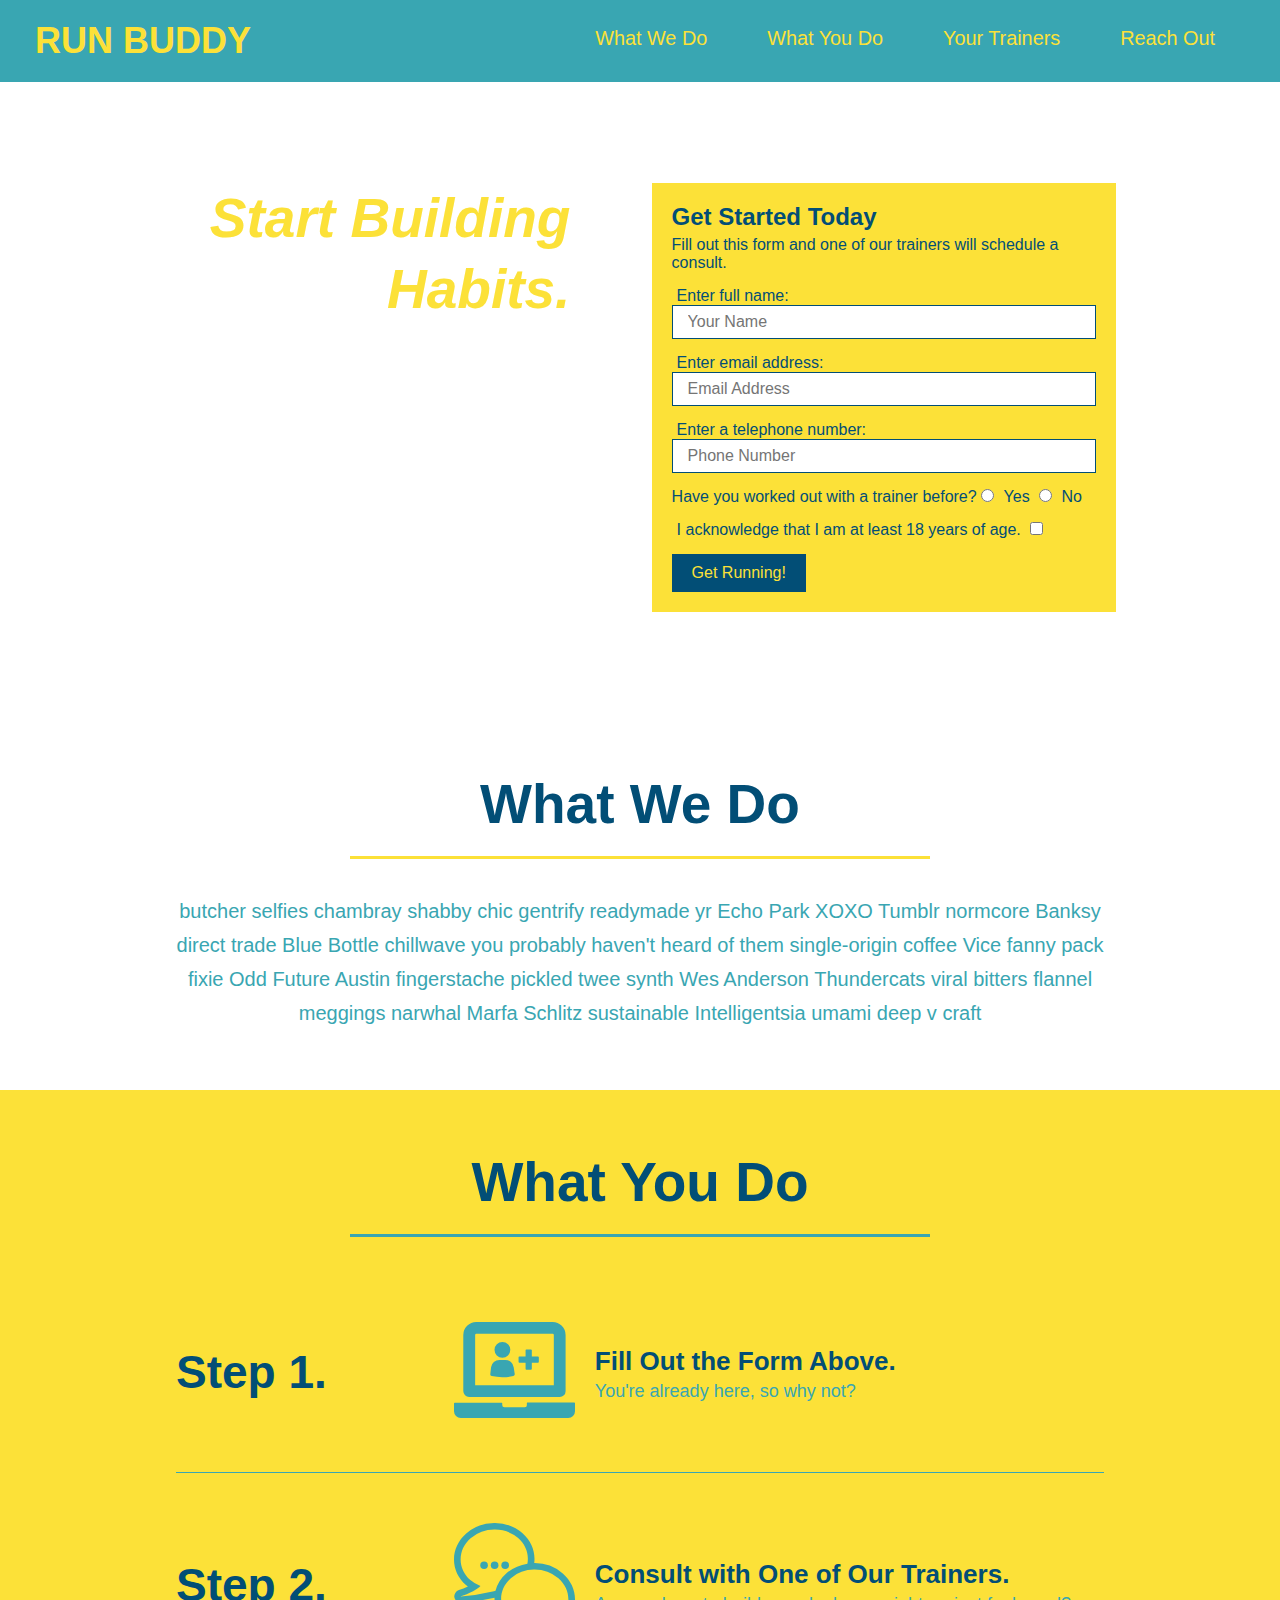
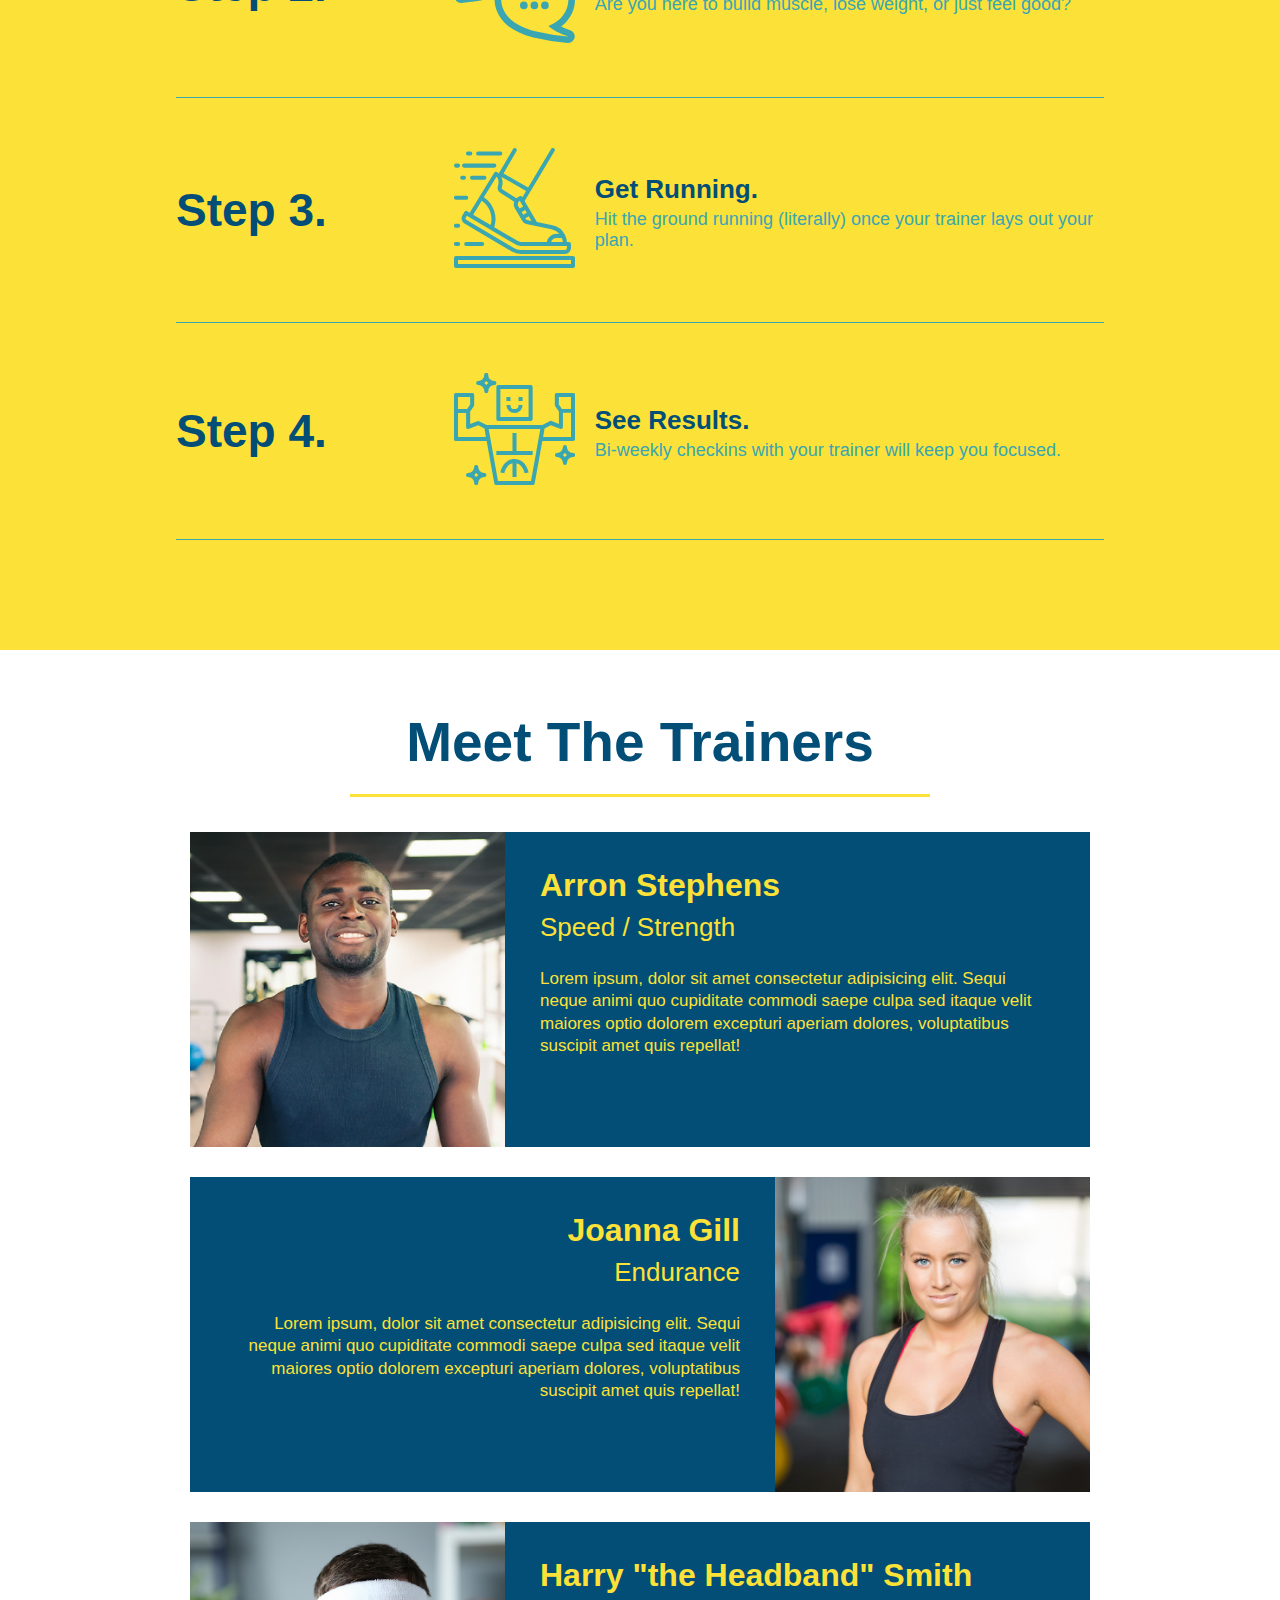
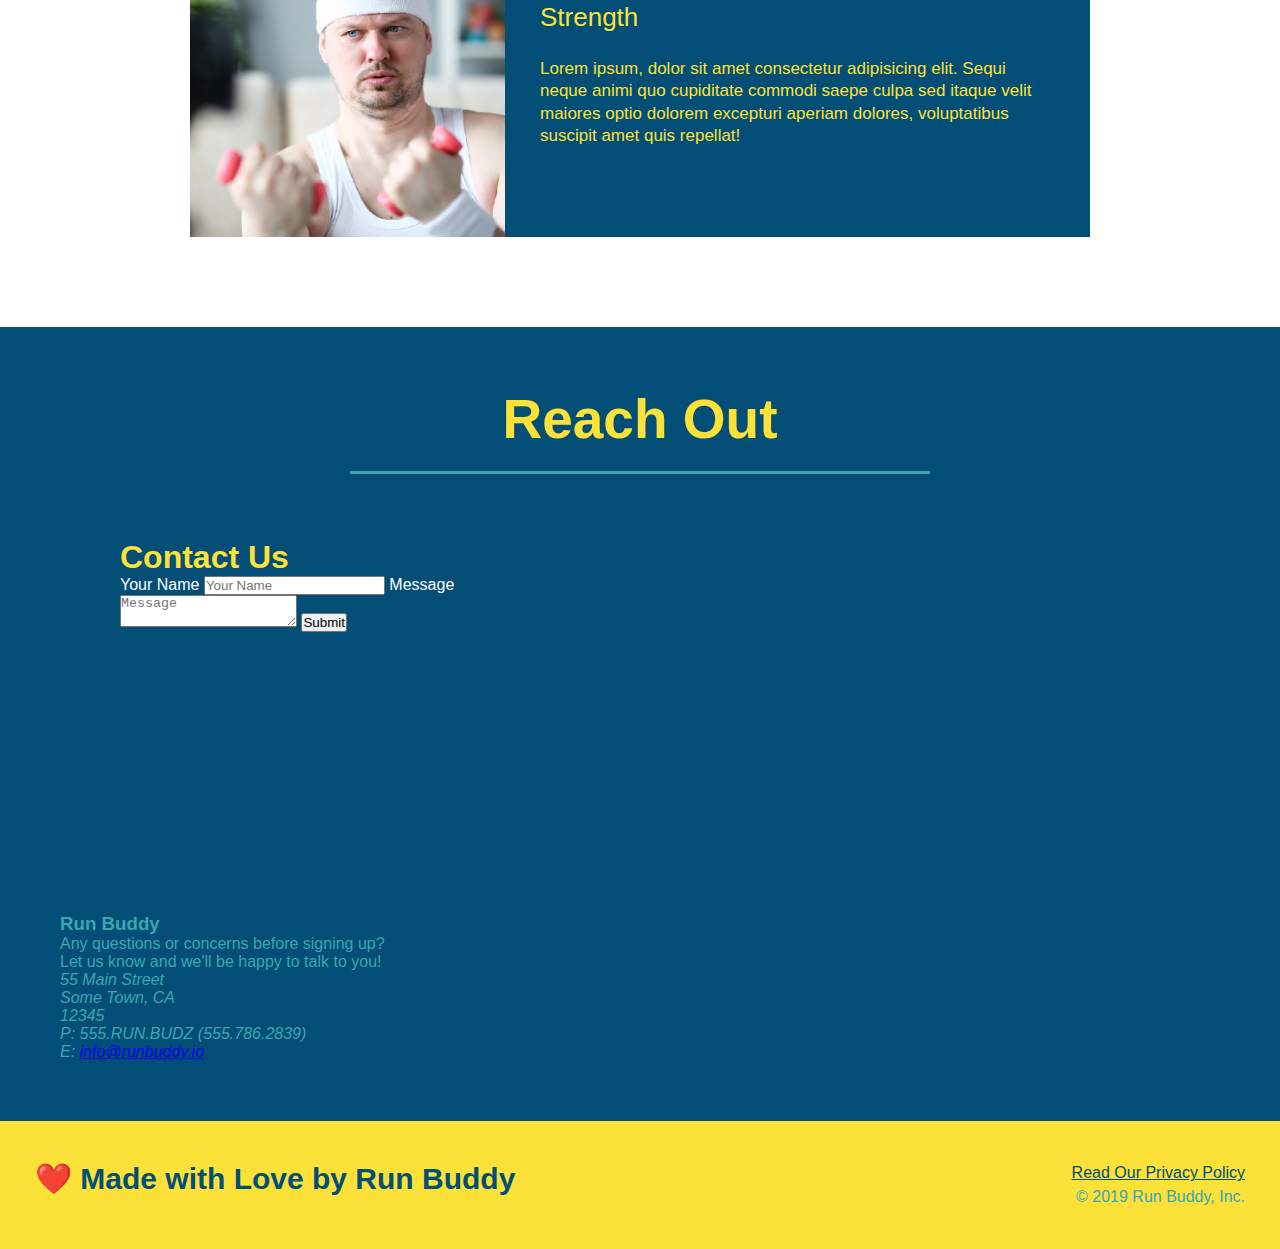
==== commit c41fe4bb: "add flexbox to the steps" ====
--- a/index.html
+++ b/index.html
@@ -73,51 +73,85 @@
 
         <!--"what we do" section-->
         <section id="what-we-do" class="intro">
-            <h2 class="section-title primary-border">
-                What We Do
-            </h2>
-            <p>
-                butcher selfies chambray shabby chic gentrify readymade yr Echo Park XOXO Tumblr normcore Banksy direct trade Blue Bottle chillwave you probably haven't heard of them single-origin coffee Vice fanny pack fixie Odd Future Austin fingerstache pickled twee synth Wes Anderson Thundercats viral bitters flannel meggings narwhal Marfa Schlitz sustainable Intelligentsia umami deep v craft
-            </p>
+            <div class="flex-row">
+                <h2 class="section-title primary-border">
+                    What We Do
+                </h2>
+            </div>
+            <div class="flex-row">
+                <p>
+                    butcher selfies chambray shabby chic gentrify readymade yr Echo Park XOXO Tumblr normcore Banksy direct trade Blue Bottle chillwave you probably haven't heard of them single-origin coffee Vice fanny pack fixie Odd Future Austin fingerstache pickled twee synth Wes Anderson Thundercats viral bitters flannel meggings narwhal Marfa Schlitz sustainable Intelligentsia umami deep v craft
+                </p>
+            </div>
         </section>
         
         <!--"what you do" section-->
         <section id="what-you-do" class="steps">
-            <h2 class="section-title secondary-border">
-                What You Do
-            </h2>
-
-            <div>
-                <!--insert this img element-->
-                <img src="./assets/images/step-1.svg" alt="" />
-                <h3>Step 1: <span>Fill Out the Form Above.</span></h3>
-                <p>You're already here, so why not?</p>
-            </div>
-
-            <div>
-                <img src="./assets/images/step-2.svg" alt="" />
-                <h3>Step 2: <span>Consult with One of Our Trainers.</span></h3>
-                <p>Are you here to build muscle, lose weight, or just feel good?</p>
-            </div>
-
-            <div>
-                <img src="./assets/images/step-3.svg" alt="" />
-                <h3>Step 3: <span>Get Running.</span></h3>
-                <p>Hit the ground running (literally) once your trainer lays out your plan.</p>
-            </div>
-
-            <div>
-                <img src="./assets/images/step-4.svg" alt="" />
-                <h3>Step 4: <span>See Results.</span></h3>
-                <p>Bi-weekly checkins with your trainer will keep you focused.</p>
+            <div class="flex-row">
+                <h2 class="section-title secondary-border">
+                    What You Do
+                </h2>
+            </div>
+            <div class="step">
+                <h3>Step 1.</h3>
+                <div class="step-info">
+                    <div class="step-img">
+                        <img src="./assets/images/step-1.svg" alt="" />
+                    </div>
+                    <div class="step-text">
+                        <h4>Fill Out the Form Above.</h4>
+                        <p>You're already here, so why not?</p>
+                    </div>
+                </div>
+            </div>
+
+            <div class="step">
+                <h3>Step 2.</h3>
+                <div class="step-info">
+                    <div class="step-img">
+                        <img src="./assets/images/step-2.svg" alt="" />
+                    </div>
+                    <div class="step-text">
+                        <h4>Consult with One of Our Trainers.</h4>
+                        <p>Are you here to build muscle, lose weight, or just feel good?</p>
+                    </div>
+                </div>
+            </div>
+
+            <div class="step">
+                <h3>Step 3.</h3>
+                <div class="step-info">
+                    <div class="step-img">
+                        <img src="./assets/images/step-3.svg" alt="" />
+                    </div>
+                    <div class="step-text">
+                        <h4>Get Running.</h4>
+                        <p>Hit the ground running (literally) once your trainer lays out your plan.</p>
+                    </div>
+                </div>
+            </div>
+
+            <div class="step">
+                <h3>Step 4.</h3>
+                <div class="step-info">
+                    <div class="step-img">
+                        <img src="./assets/images/step-4.svg" alt="" />
+                    </div>
+                    <div class="step-text">
+                        <h4>See Results.</h4>
+                        <p>Bi-weekly checkins with your trainer will keep you focused.</p>
+                    </div>
+                </div>
             </div>
         </section>
 
         <!--"meet the trainers" section-->
         <section id="your-trainers" class="trainers">
-            <h2 class="section-title primary-border">
-                Meet The Trainers
-            </h2>
+            <div class="flex-row">
+                <h2 class="section-title primary-border">
+                    Meet The Trainers
+                </h2>
+            </div>
             <!--first trainer bio-->
             <article class="trainer">
                 <img src="./assets/images/trainer-1.jpg" alt="Arron Stephens in his workout clothes, ready to pump iron" />
@@ -159,7 +193,11 @@
 
         <!--"reach out" section-->
         <section id="reach-out" class="contact">
-            <h2 class="section-title secondary-border">Reach Out</h2>
+            <div class="flex-row">
+                <h2 class="section-title secondary-border">
+                    Reach Out
+                </h2>
+            </div>
             <div class="contact-info">
                 <div class="contact-form">
                     <h3>Contact Us</h3>
--- a/assets/css/style.css
+++ b/assets/css/style.css
@@ -123,27 +123,35 @@
     font-size: 16px;
 }
 /* Hero Style End */
-.intro {
-    text-align: center;
-}
 .intro p {
     line-height: 1.7;
     color: #39a6b2;
     width: 80%;
     font-size: 20px;
     margin: 0 auto;
+    text-align: center;
 }
 .steps {
-    text-align: center;
     background: #fce138;
+}
+.step {
+    margin: 50px auto;
+    padding-bottom: 50px;
+    width: 80%;
+    border-bottom: 1px solid #39a6b2;
+    display: flex;
+    flex-wrap: wrap;
+    align-items: center;
+    justify-content: space-between;
 }
 .section-title {
     font-size: 55px;
     color: #024e76;
-    margin-bottom: 35px;
-    padding: 0 100px 20px 100px;
-    display: inline-block;
     border-bottom: 3px solid;
+    padding-bottom: 20px;
+    text-align: center;
+    margin: 0 auto 35px auto;
+    width: 50%;
 }
 .primary-border {
     border-color: #fce138;
@@ -152,27 +160,35 @@
 .secondary-border {
     border-color: #39a6b2;
 }
-.steps div {
-    margin-bottom: 80px;
-}
-.steps img {
-    width: 15%;
-    margin: 10px 0;
-}
-.steps h3 {
+.step h3 {
     color: #024e76;
     font-size: 46px;
-    margin-top: 10px;
-}
-.steps p {
+    flex: 1 30%;
+}
+.step-info {
+    flex: 2 70%;
+    display: flex;
+    flex-wrap: wrap;
+    align-items: center;
+}
+.step-img {
+    flex: 1 12%;
+    margin-right: 20px;
+}
+.step-img img {
+    max-width: 100%;
+}
+.step-text p {
     color: #39a6b2;
-    font-size: 23px;
-}
-.steps span {
-    font-size: 38px;
-}
-.trainers {
-    text-align: center;
+    font-size: 18px;
+}
+.step-text {
+    flex: 12;
+}
+.step-text h4 {
+    font-size: 26px;
+    line-height: 1.5;
+    color: #024e76;
 }
 .trainer {
     width: 900px;
@@ -190,12 +206,6 @@
     float: left;
     width: 65%;
 }
-.text-left {
-    text-align: left;
-}
-.text-right {
-    text-align: right;
-}
 .trainer-bio h3 {
     font-size: 32px;
     margin-bottom: 8px;
@@ -211,19 +221,15 @@
 }
 /* REACH OUT STYLES START */
 .contact {
-    text-align: center;
     background: #024e76;
 }
-  
 .contact h2 {
     color: #fce138;
-}
-  
+}  
 .contact-info iframe {
     width: 400px;
     height: 400px;
-}
-  
+} 
 .contact-info div {
     width: 410px;
     display: inline-block;
@@ -231,13 +237,11 @@
     text-align: left;
     margin: 30px 0 0 60px;
     color: white;
-}
-  
+} 
 .contact-info h3 {
     color: #fce138;
     font-size: 32px;
 }
-  
 .contact-info p,
 .contact-info address {
     margin: 20px 0;
@@ -245,9 +249,16 @@
     font-size: 20px;
     font-style: normal;
 }
-  
 .contact-info a {
     color: #fce138;
 }
-  
-  /* REACH OUT STYLES END */  +  /* REACH OUT STYLES END */ 
+.text-left {
+    text-align: left;
+}
+.text-right {
+    text-align: right;
+}
+.flex-row {
+    display: flex;
+}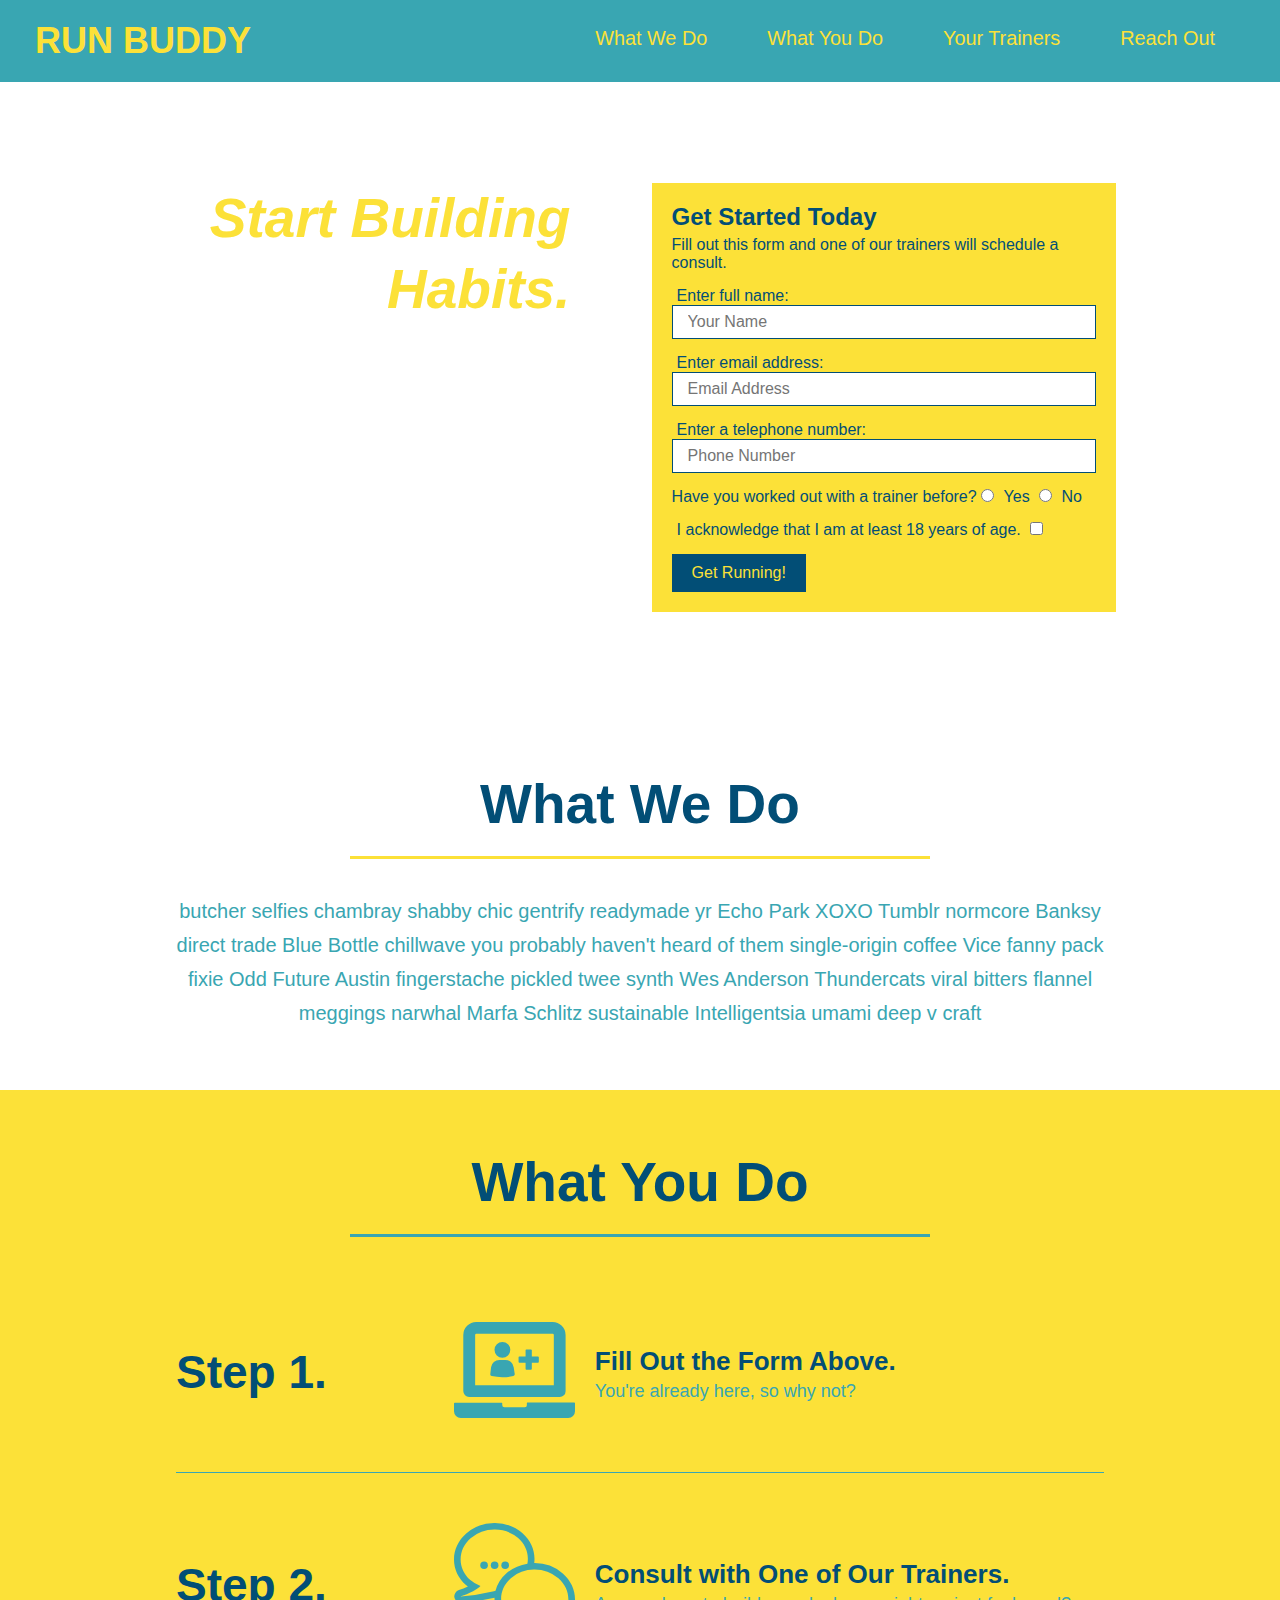
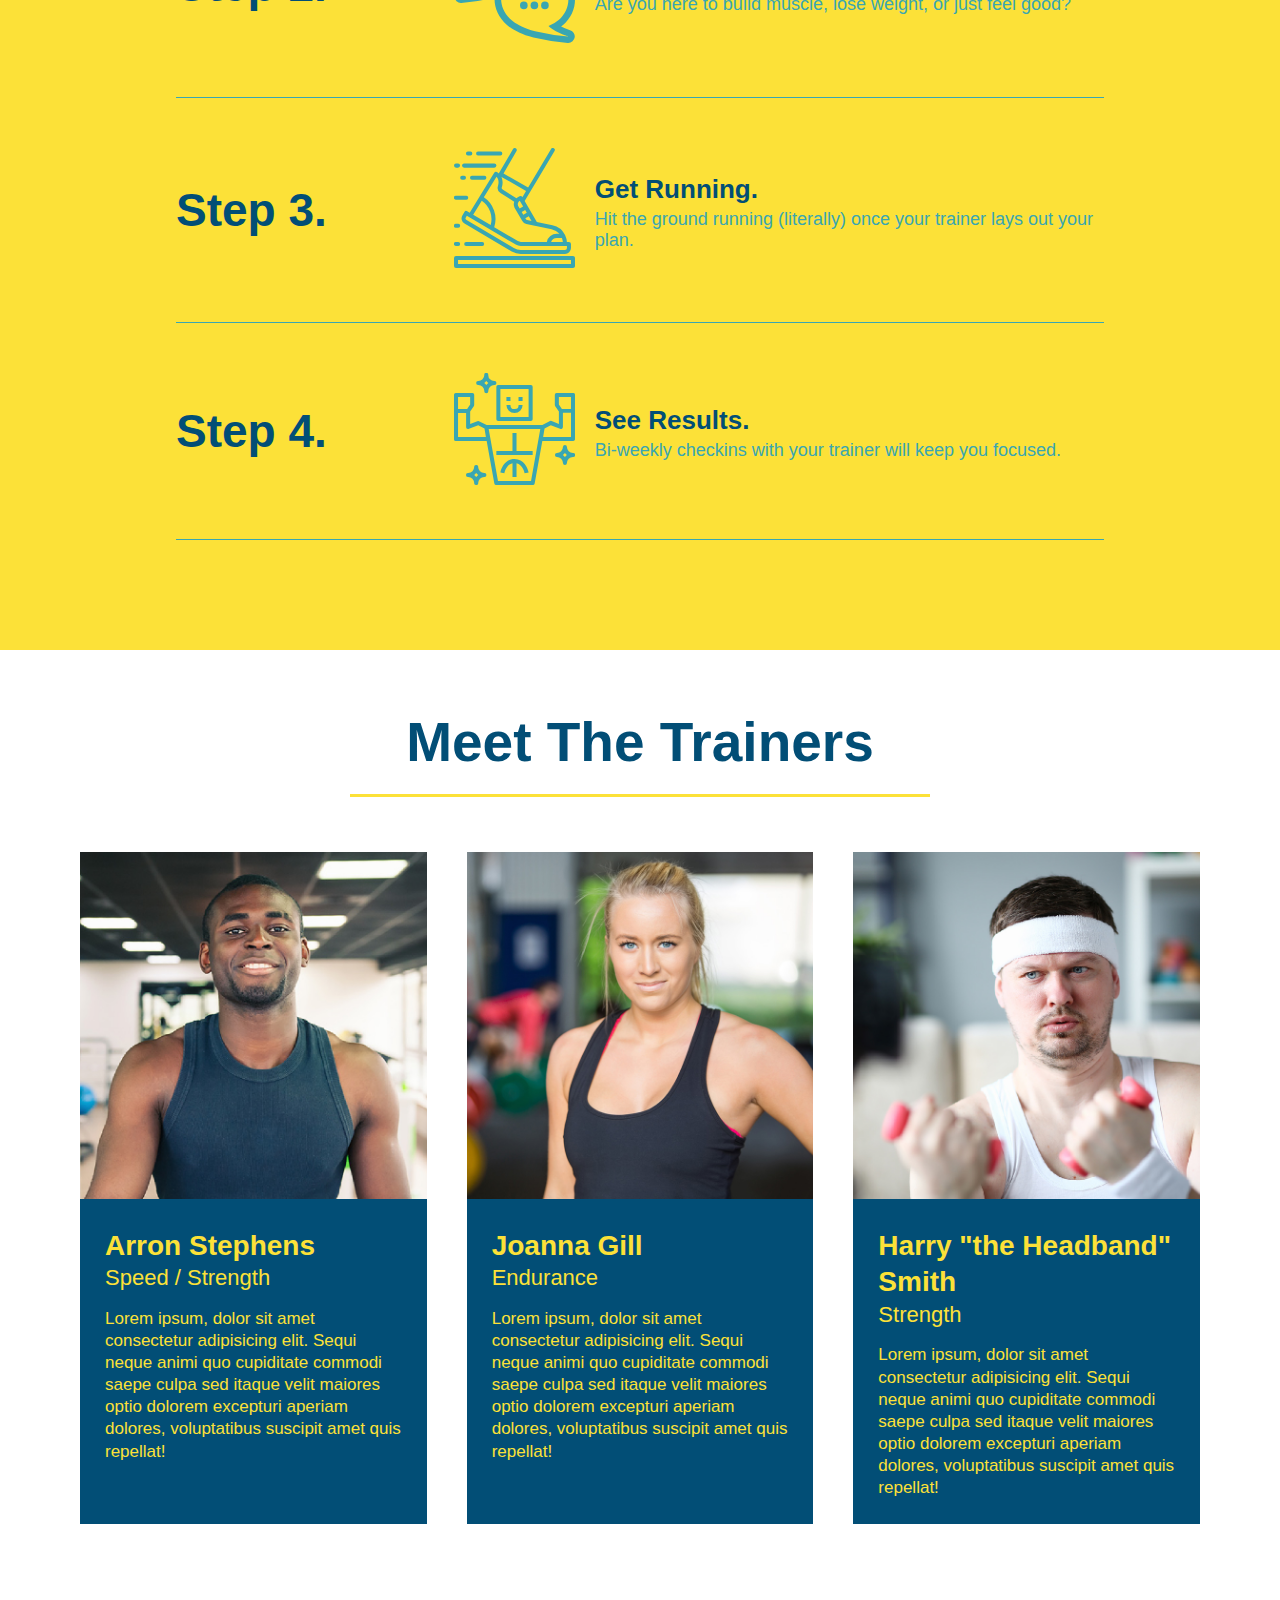
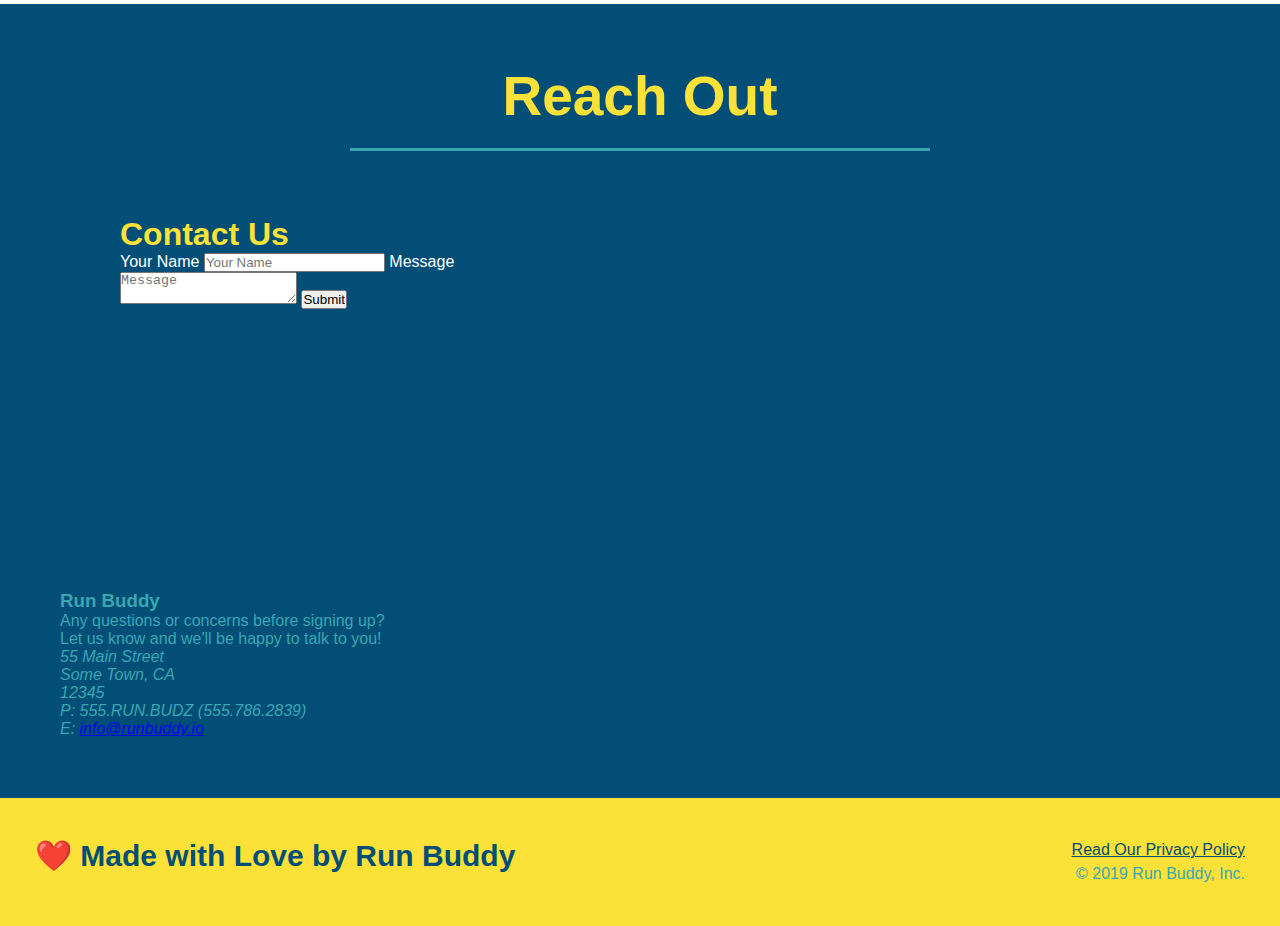
==== commit 52f3c3d8: "add flexbox to the trainers" ====
--- a/index.html
+++ b/index.html
@@ -146,18 +146,19 @@
         </section>
 
         <!--"meet the trainers" section-->
-        <section id="your-trainers" class="trainers">
+        <section id="your-trainers">
             <div class="flex-row">
                 <h2 class="section-title primary-border">
                     Meet The Trainers
                 </h2>
             </div>
             <!--first trainer bio-->
+            <div class="trainers">
             <article class="trainer">
                 <img src="./assets/images/trainer-1.jpg" alt="Arron Stephens in his workout clothes, ready to pump iron" />
-                <div class="trainer-bio text-left">
-                    <h3>Arron Stephens</h3>
-                    <h4>Speed / Strength</h4>
+                <div class="trainer-bio">
+                    <h3 class="trainer-name">Arron Stephens</h3>
+                    <h4 class="trainer-role">Speed / Strength</h4>
                     <p>
                         Lorem ipsum, dolor sit amet consectetur adipisicing elit. Sequi neque animi quo cupiditate commodi saepe culpa sed
                         itaque velit maiores optio dolorem excepturi aperiam dolores, voluptatibus suscipit amet quis repellat!
@@ -166,29 +167,30 @@
             </article>
             <!--second trainer bio-->
             <article class="trainer">
-                <div class="trainer-bio text-right">
-                    <h3>Joanna Gill</h3>
-                    <h4>Endurance</h4>
+                <img src="./assets/images/trainer-2.jpg" alt="Joanna Gill cooling off after a workout" />
+                <div class="trainer-bio">
+                    <h3 class="trainer-name">Joanna Gill</h3>
+                    <h4 class="trainer-role">Endurance</h4>
                     <p>
                         Lorem ipsum, dolor sit amet consectetur adipisicing elit. Sequi neque animi quo cupiditate commodi saepe culpa sed
                         itaque velit maiores optio dolorem excepturi aperiam dolores, voluptatibus suscipit amet quis repellat!
                     </p>
                 </div>
-                <img src="./assets/images/trainer-2.jpg" alt="Joanna Gill cooling off after a workout" />
             </article>
 
             <!--third trainer bio-->
             <article class="trainer">
                 <img src="./assets/images/trainer-3.jpg" alt="Harry Smith wearing a headband and lifting comically small pink weights" />
-                <div class="trainer-bio text-left">
-                    <h3>Harry "the Headband" Smith</h3>
-                    <h4>Strength</h4>
+                <div class="trainer-bio">
+                    <h3 class="trainer-name">Harry "the Headband" Smith</h3>
+                    <h4 class="trainer-role">Strength</h4>
                     <p>
                         Lorem ipsum, dolor sit amet consectetur adipisicing elit. Sequi neque animi quo cupiditate commodi saepe culpa sed
                         itaque velit maiores optio dolorem excepturi aperiam dolores, voluptatibus suscipit amet quis repellat!
                     </p>
                 </div>
             </article>
+            </div>
         </section>
 
         <!--"reach out" section-->
--- a/assets/css/style.css
+++ b/assets/css/style.css
@@ -190,34 +190,36 @@
     line-height: 1.5;
     color: #024e76;
 }
+.trainers {
+    width: 100%;
+    margin: 0 auto;
+    display: flex;
+    flex-wrap: wrap;
+    justify-content: space-around;
+}
 .trainer {
-    width: 900px;
-    margin: 0 auto 30px auto;
+    margin: 20px;
     background: #024e76;
     color: #fce138;
-    overflow: auto;
+    flex: 1;
 }
 .trainer img {
-    width: 35%;
-    float: left;
+    width: 100%;
 }
 .trainer-bio {
-    padding: 35px;
-    float: left;
-    width: 65%;
+    padding: 25px;
+    line-height: 1.3;
 }
 .trainer-bio h3 {
-    font-size: 32px;
-    margin-bottom: 8px;
+    font-size: 28px;
 }
 .trainer-bio h4 {
     font-weight: lighter;
-    font-size: 26px;
-    margin-bottom: 25px;
+    font-size: 22px;
+    margin-bottom: 15px;
 }
 .trainer-bio p {
     font-size: 17px;
-    line-height: 1.3;
 }
 /* REACH OUT STYLES START */
 .contact {
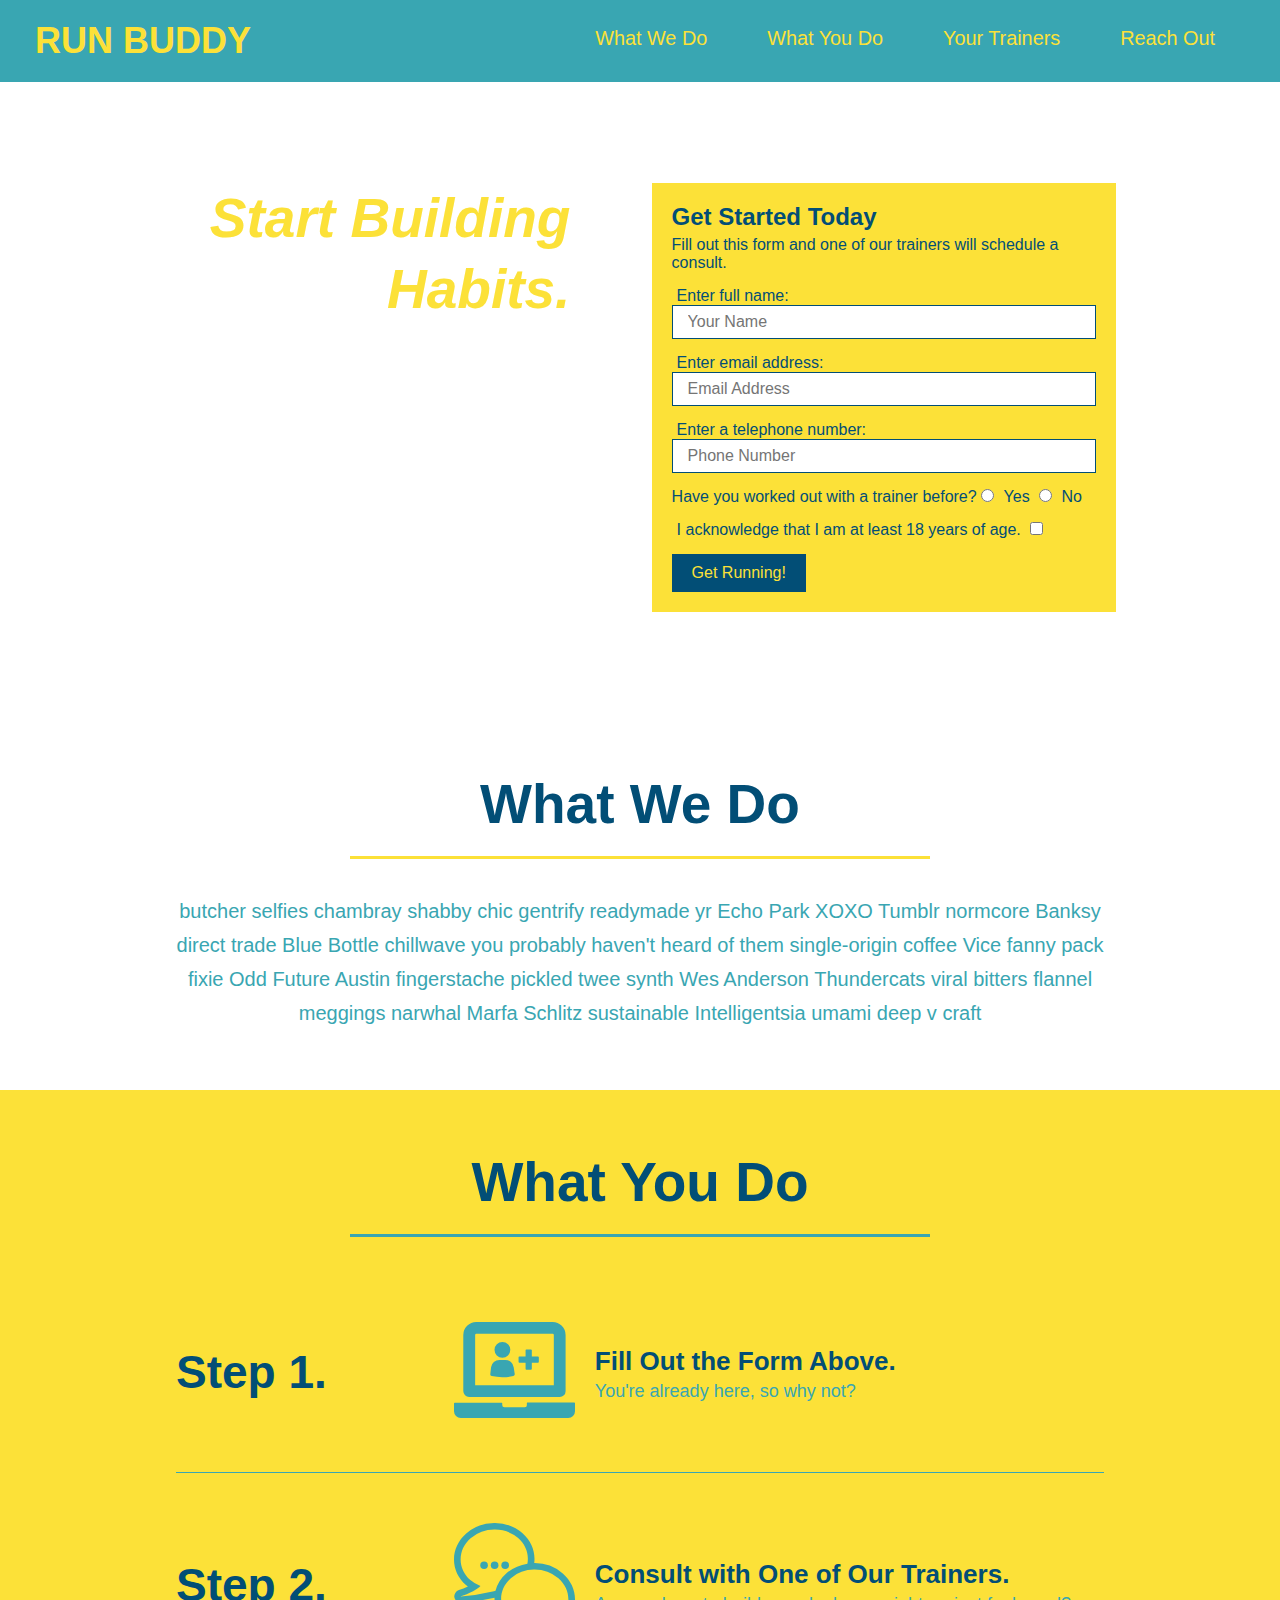
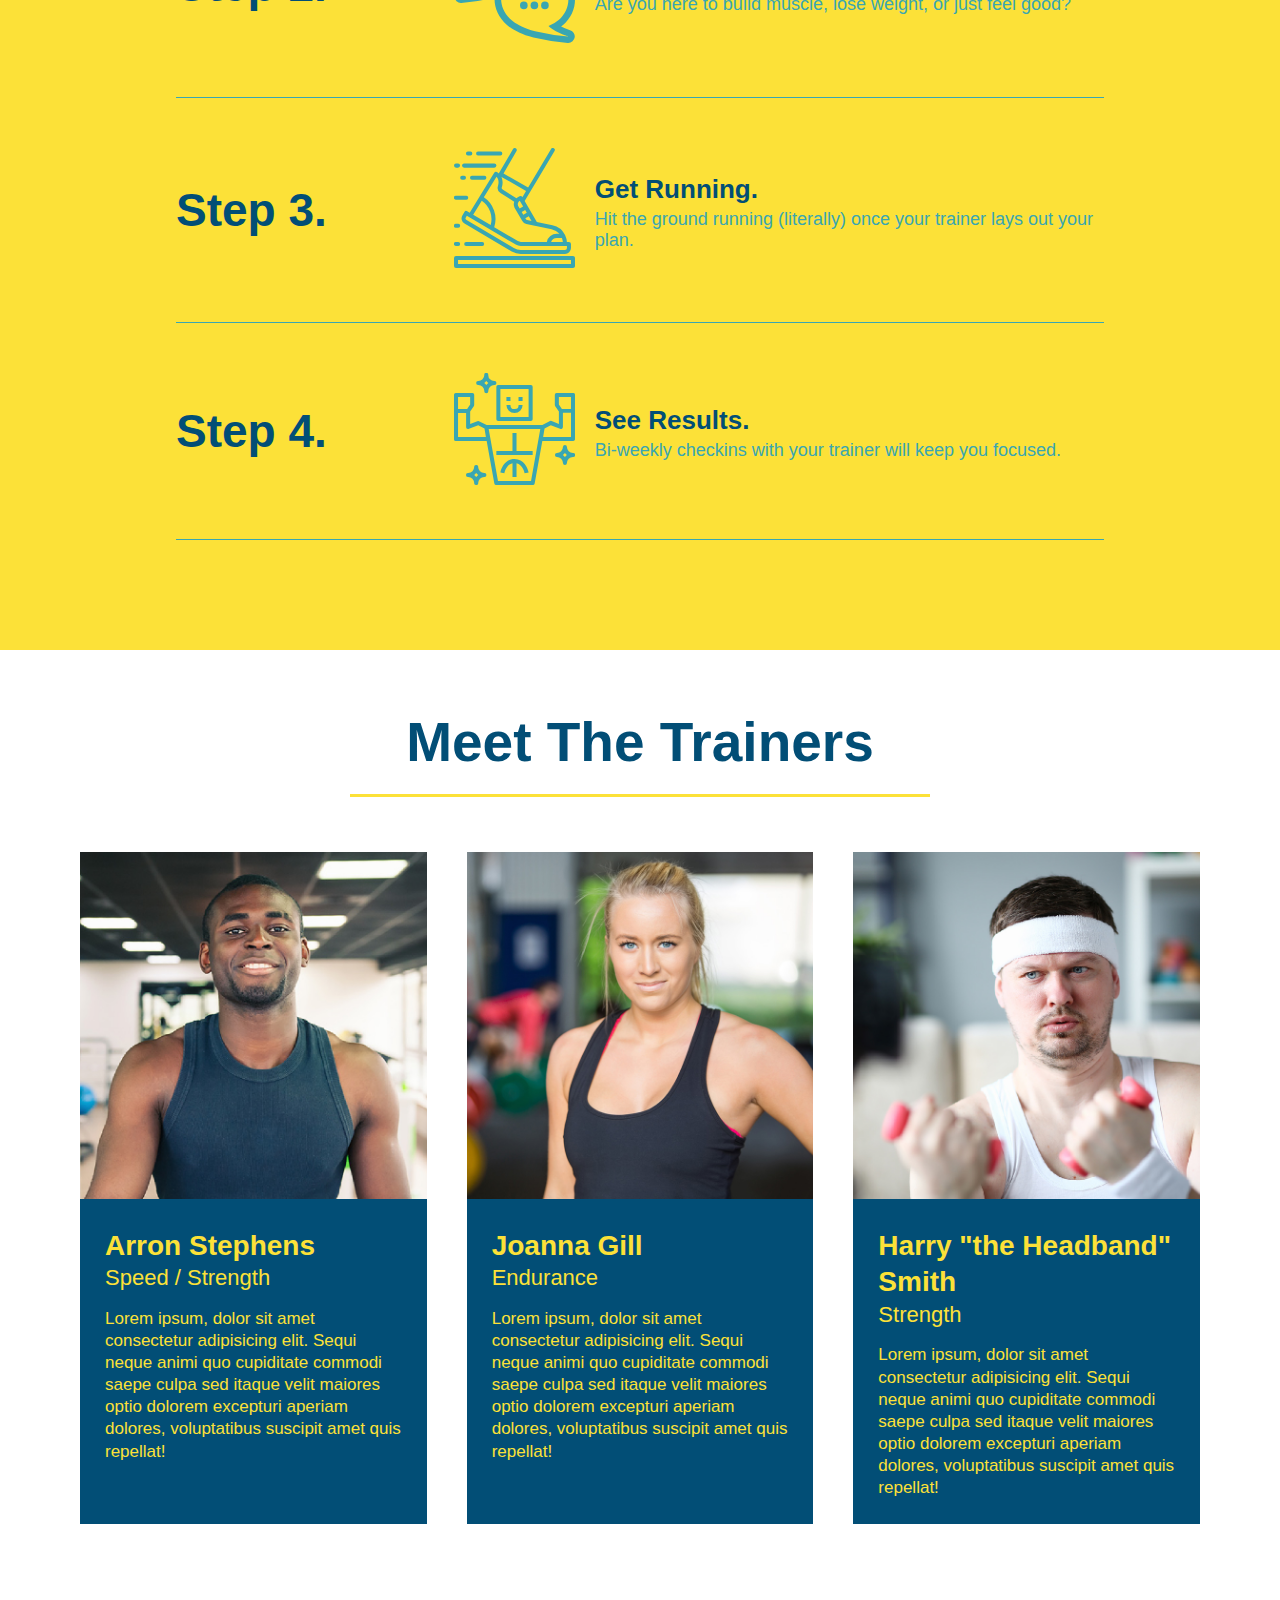
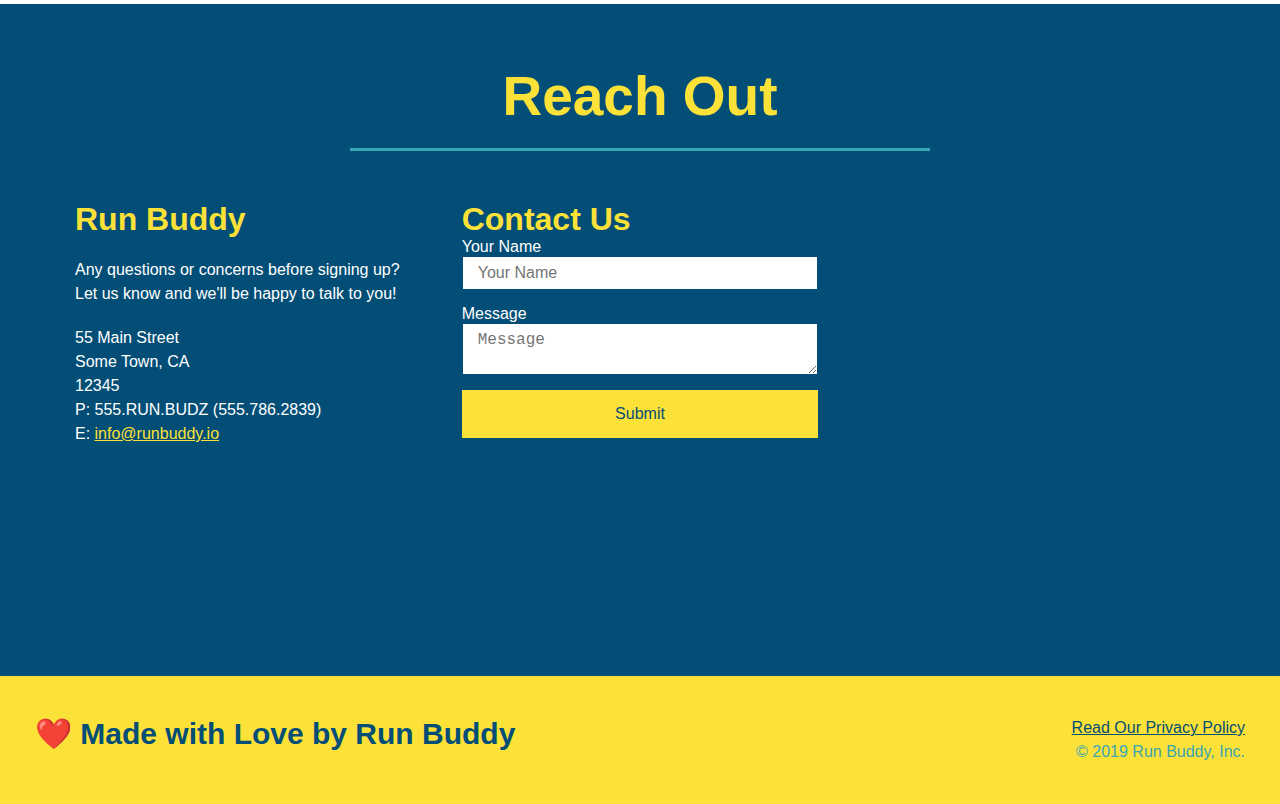
==== commit 886f42ff: "finalize reach out flexbox" ====
--- a/index.html
+++ b/index.html
@@ -195,12 +195,28 @@
 
         <!--"reach out" section-->
         <section id="reach-out" class="contact">
-            <div class="flex-row">
                 <h2 class="section-title secondary-border">
                     Reach Out
                 </h2>
-            </div>
             <div class="contact-info">
+                <div>
+                    <h3>Run Buddy</h3>
+                    <p>
+                        Any questions or concerns before signing up?
+                        <br />
+                        Let us know and we'll be happy to talk to you!
+                    </p>
+
+                    <address>
+                        55 Main Street <br/>
+                        Some Town, CA <br/>
+                        12345<br/>
+                        P: 555.RUN.BUDZ (555.786.2839)<br/>
+                        E: <a href="mailto:info@runbuddy.io">info@runbuddy.io</a>
+                    </address>
+
+                </div>
+
                 <div class="contact-form">
                     <h3>Contact Us</h3>
                     <form>
@@ -213,26 +229,13 @@
                         <button type="submit">Submit</button>
                     </form>
                 </div>
+
                 <iframe src="https://www.google.com/maps/embed?pb=!1m18!1m12!1m3!1d12127.392726532064!2d-112.28360546403717!3d40.544943169604934!2m3!1f0!2f0!3f0!3m2!1i1024!2i768!4f13.1!3m3!1m2!1s0x8752bda8a5603741%3A0x502291c70bebf98f!2s874%20Left%20Hand%20Fork%20Dr%2C%20Tooele%2C%20UT%2084074!5e0!3m2!1sen!2sus!4v1627017622317!5m2!1sen!2sus"
                 style="border: 0;" 
                 allowfullscreen="" 
                 loading="lazy">
                 </iframe>
-            </div>
-            <div>
-                <h3>Run Buddy</h3>
-                <p>
-                    Any questions or concerns before signing up?
-                    <br />
-                    Let us know and we'll be happy to talk to you!
-                </p>
-                <address>
-                    55 Main Street <br/>
-                    Some Town, CA <br/>
-                    12345<br/>
-                    P: 555.RUN.BUDZ (555.786.2839)<br/>
-                    E: <a href="mailto:info@runbuddy.io">info@runbuddy.io</a>
-                </address>
+
             </div>
         </section>
 
--- a/assets/css/style.css
+++ b/assets/css/style.css
@@ -225,19 +225,22 @@
 .contact {
     background: #024e76;
 }
+.contact-info {
+    display: flex;
+    justify-content: space-between;
+    flex-wrap: wrap;
+}
+.contact-info > * {
+    flex: 1;
+    margin: 15px;
+}
 .contact h2 {
     color: #fce138;
 }  
 .contact-info iframe {
-    width: 400px;
     height: 400px;
 } 
 .contact-info div {
-    width: 410px;
-    display: inline-block;
-    vertical-align: top;
-    text-align: left;
-    margin: 30px 0 0 60px;
     color: white;
 } 
 .contact-info h3 {
@@ -248,8 +251,26 @@
 .contact-info address {
     margin: 20px 0;
     line-height: 1.5;
-    font-size: 20px;
+    font-size: 16px;
     font-style: normal;
+}
+.contact-form input, .contact-form textarea {
+    border: 1px solid #024e76;
+    display: block;
+    padding: 7px 15px;
+    font-size: 16px;
+    color: #024e76;
+    width: 100%;
+    margin-bottom: 15px;
+}
+.contact-form button {
+    width: 100%;
+    border: none;
+    background: #fce138;
+    color: #024e76;
+    text-align: center;
+    padding: 15px 0;
+    font-size: 16px;
 }
 .contact-info a {
     color: #fce138;
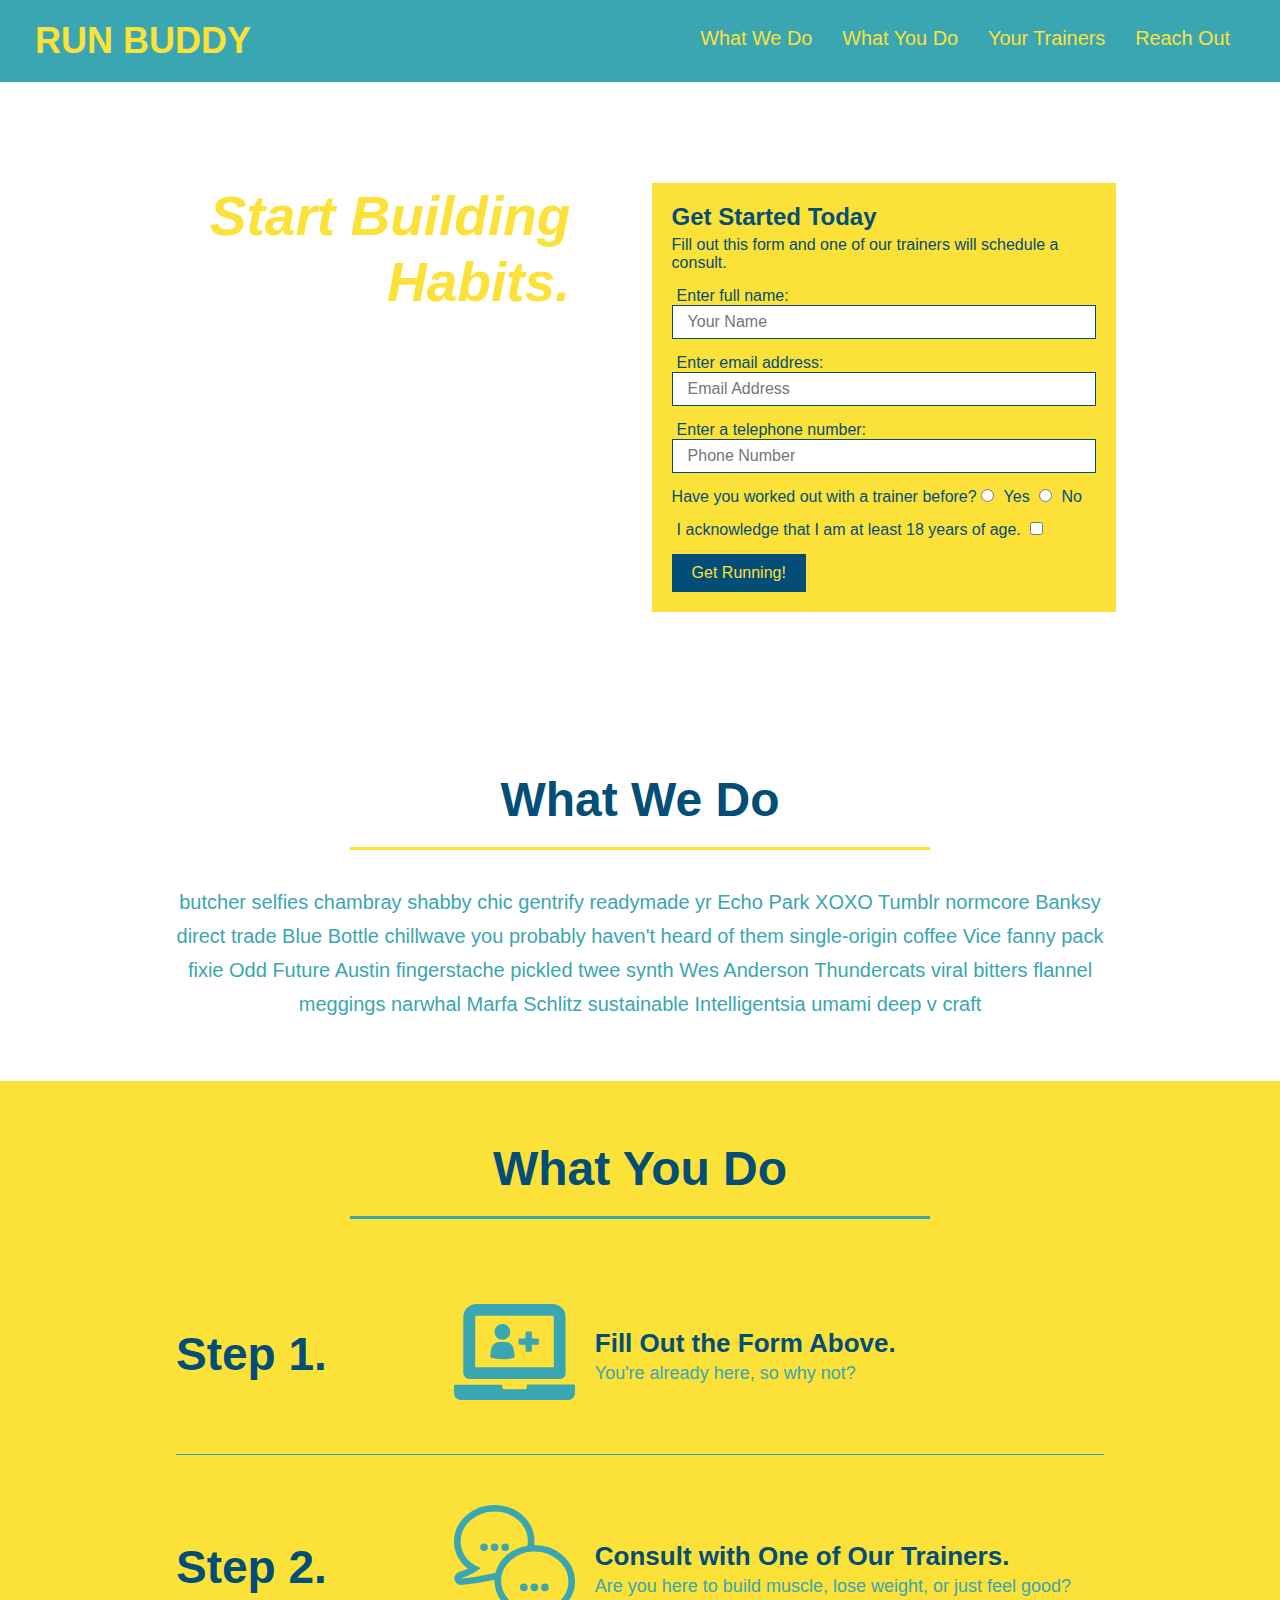
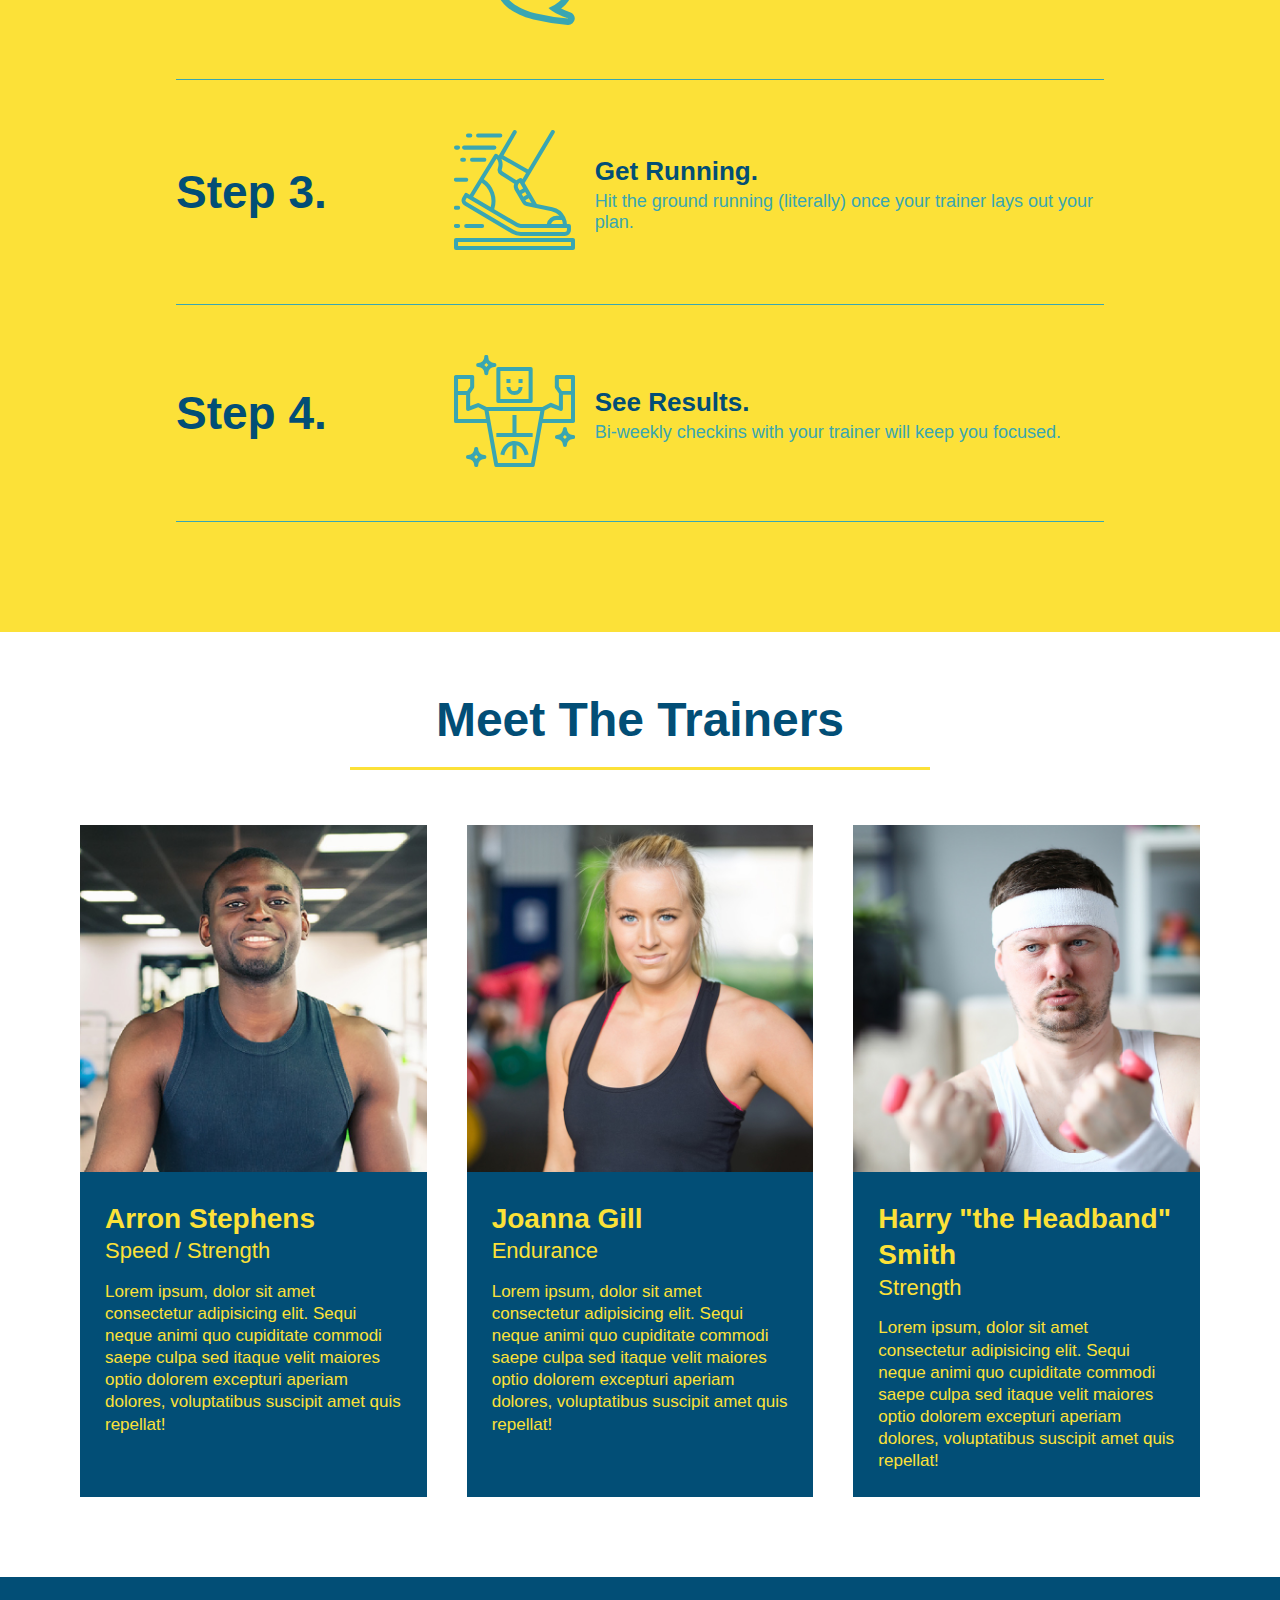
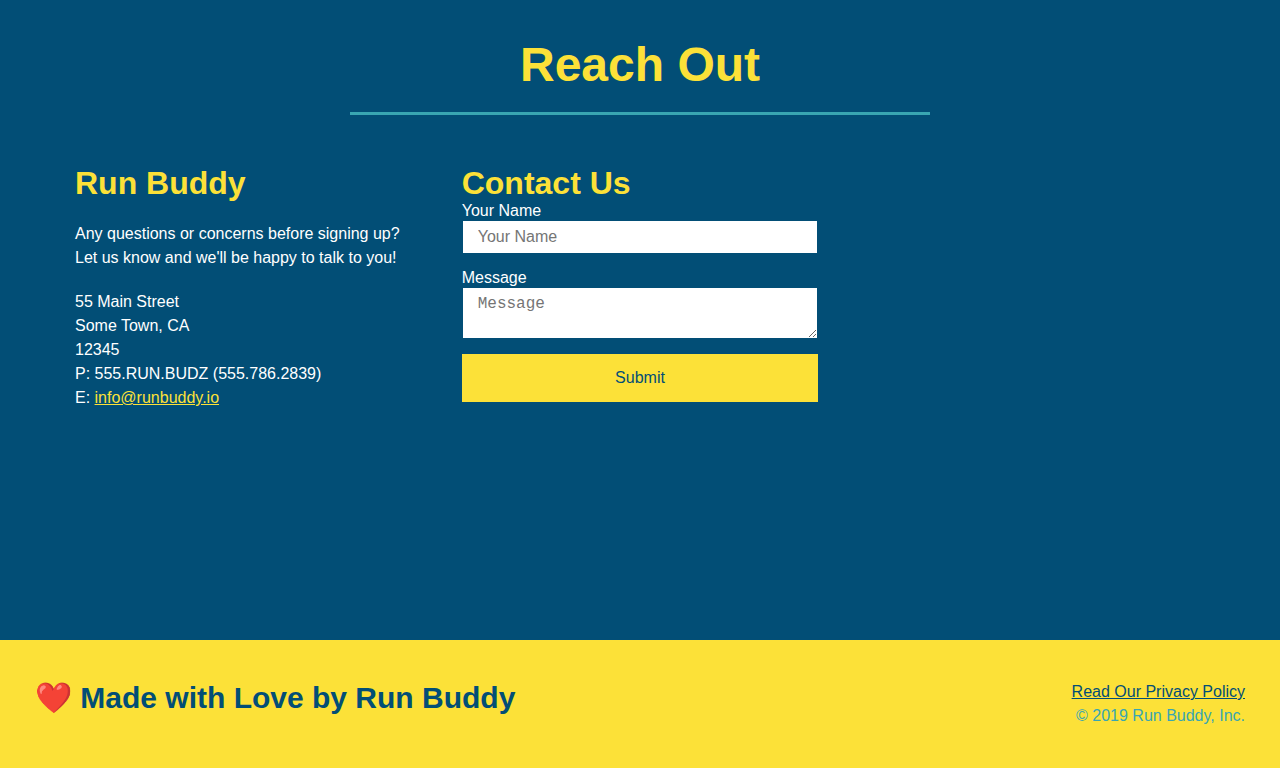
==== commit 1e6fc1da: "add media queries to css" ====
--- a/index.html
+++ b/index.html
@@ -2,6 +2,7 @@
 <html lang="en">
     <head>
         <meta charset="UTF-8" />
+        <meta name="viewport" content="width=device-width, initial-scale=1.0" />
         <title>Run Buddy</title>
         <!--Link to CSS Stylesheet-->
         <link rel="stylesheet" href="./assets/css/style.css" />
--- a/assets/css/style.css
+++ b/assets/css/style.css
@@ -39,7 +39,7 @@
     list-style: none;
 }
 header nav ul li a {
-    margin: 0 30px;
+    padding: 10px 15px;
     font-weight: lighter;
     font-size: 1.55vw;
 }
@@ -74,6 +74,7 @@
     display: flex;
     justify-content: center;
     flex-wrap: wrap;
+    align-items: flex-start;
 }
 .hero-cta {
     width: 35%;
@@ -81,7 +82,7 @@
     margin: 3.5%;
     color: #fff;
     font-size: 18px;
-    line-height: 1.3;
+    line-height: 1.2;
 }
 .hero-cta h2 {
     font-style: italic;
@@ -145,7 +146,7 @@
     justify-content: space-between;
 }
 .section-title {
-    font-size: 55px;
+    font-size: 48px;
     color: #024e76;
     border-bottom: 3px solid;
     padding-bottom: 20px;
@@ -284,4 +285,19 @@
 }
 .flex-row {
     display: flex;
+}
+/* MEDIA QUERY FOR SMALLER DESKTOP SCREENS AND SMALLER */
+@media screen and (max-width: 980px) {
+   
+    }
+}
+/* MEDIA QUERY FOR TABLETS AND SMALLER */
+@media screen and (max-width: 768px) {
+  
+    }
+}
+/* MEDIA QUERY FOR MOBILE PHONES AND SMALLER */
+@media screen and (max-width: 575px) {
+
+    }
 }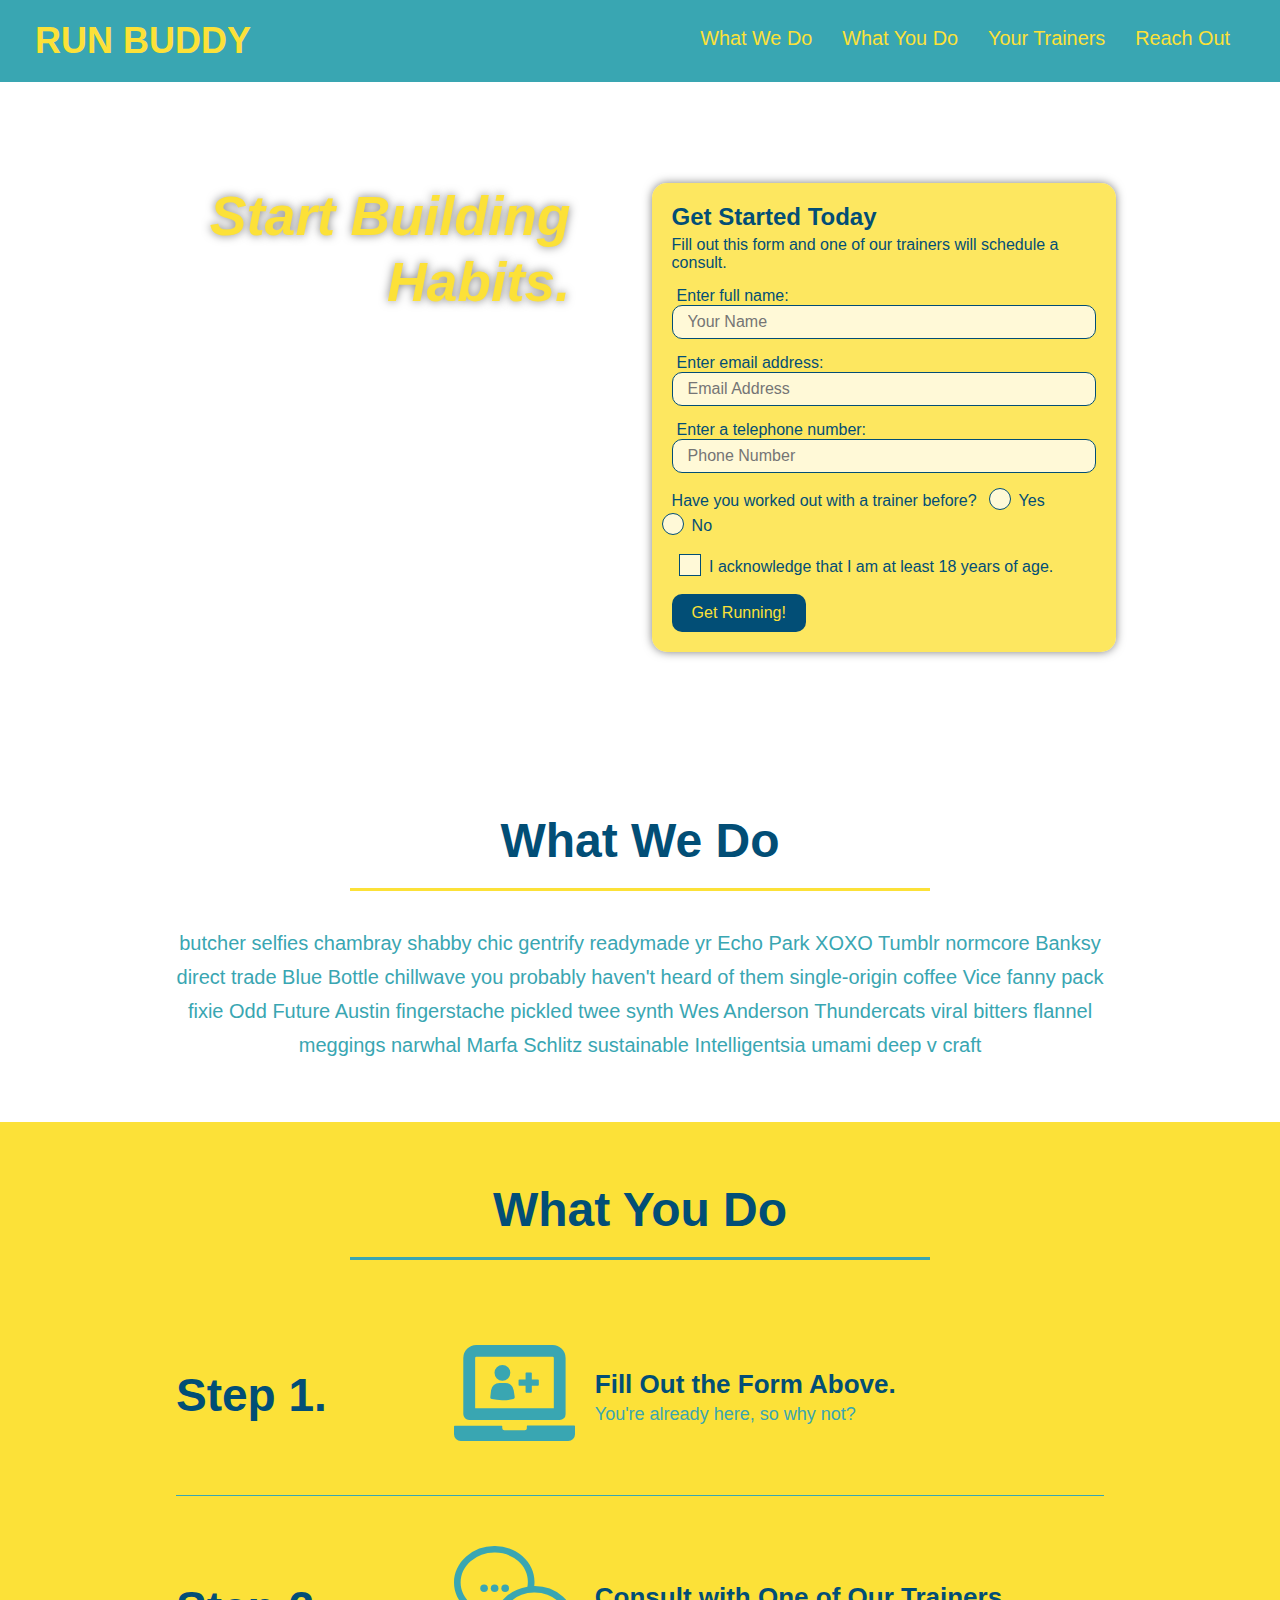
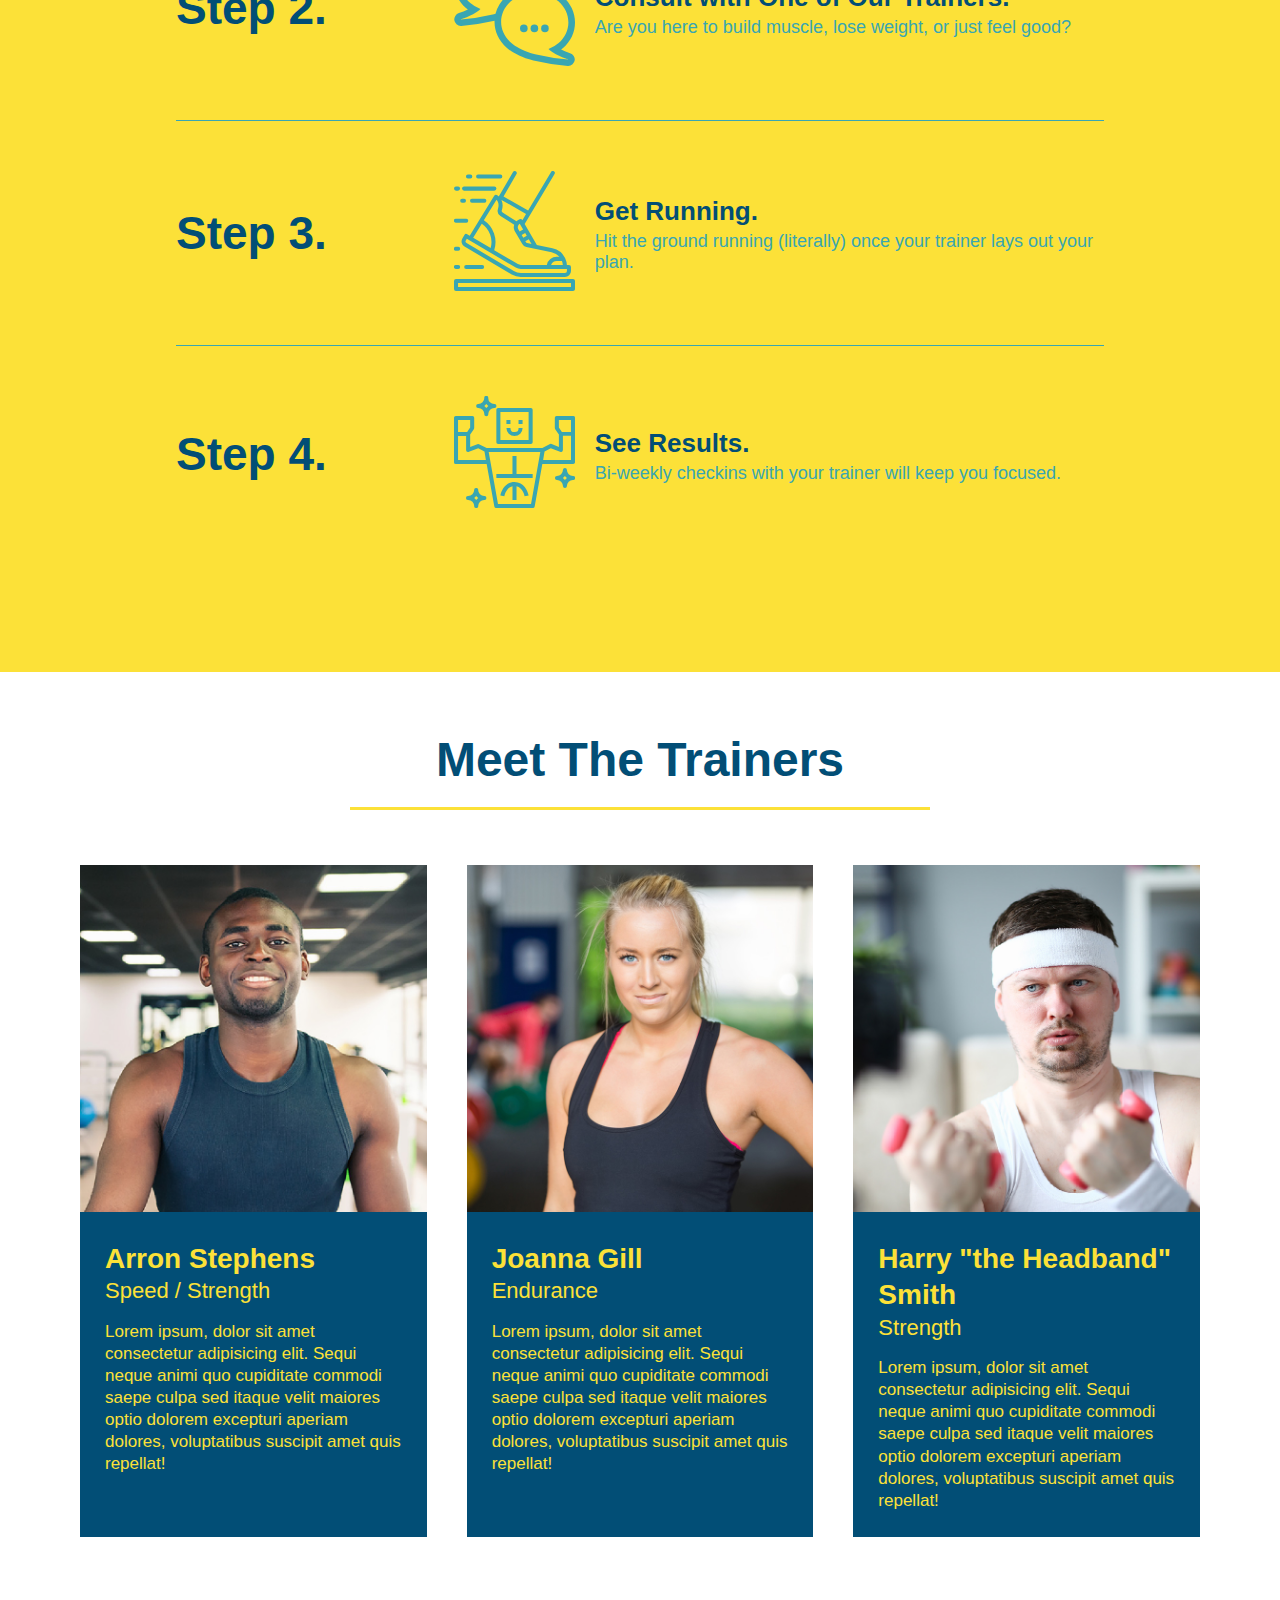
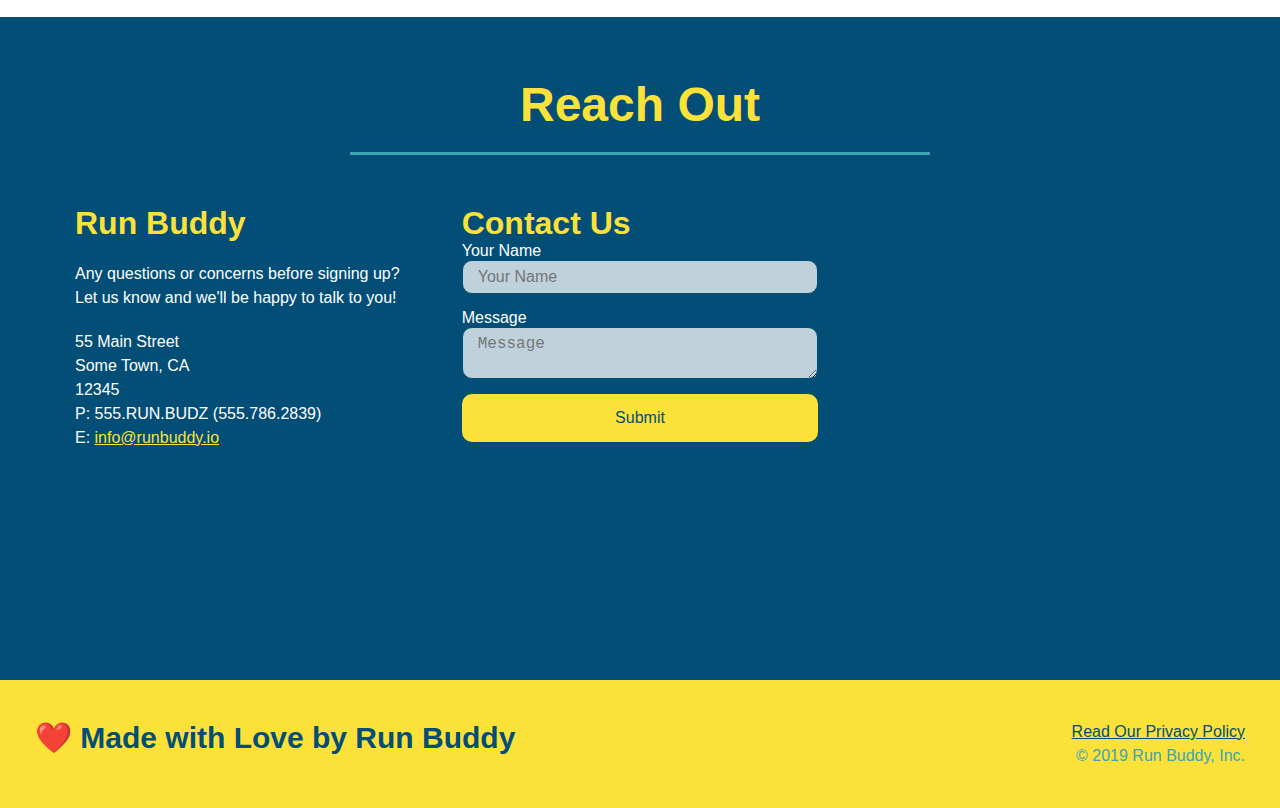
==== commit 65066ced: "final css touches" ====
--- a/index.html
+++ b/index.html
@@ -53,16 +53,20 @@
             <input type="tel" placeholder="Phone Number" name="phone" id="phone" class="form-input" />
             <p>
                 Have you worked out with a trainer before?
-                <input type="radio" name="trainer-confirm" id="trainer-yes" />
-                <label for="trainer-yes">Yes</label>
-                <input type="radio" name="trainer-confirm" id="trainer-no" />
-                <label for="trainer-no">No</label>
+                <span class="radio-wrapper">
+                    <input type="radio" name="trainer-confirm" id="trainer-yes" />
+                    <label for="trainer-yes">Yes</label>
+                </span>
+                <span class="radio-wrapper">
+                    <input type="radio" name="trainer-confirm" id="trainer-no" />
+                    <label for="trainer-no">No</label>
+                </span>
             </p>
             <p>
-                <label for="checkbox" >
-                    I acknowledge that I am at least 18 years of age.
-                </label>
-                <input type="checkbox" name="age-confirm" id="checkbox" />
+                <span class="checkbox-wrapper">
+                    <input type="checkbox" name="age-confirm" id="checkbox" />
+                    <label for="checkbox" >I acknowledge that I am at least 18 years of age.</label>
+                </span>
             </p>
             <button type="submit">
                 Get Running!
--- a/assets/css/style.css
+++ b/assets/css/style.css
@@ -4,29 +4,44 @@
     box-sizing: border-box;
 }
 body {
-    color: #39a6b2;
+    color: var(--tertiary-color);
     font-family: Helvetica, Arial, sans-serif;
+}
+:root {
+    --primary-color: #fce138;
+    --secondary-color: #024e76;
+    --tertiary-color: #39a6b2;
 }
 /* apply styles to <header> */
 header {
     padding: 20px 35px;
-    background-color: #39a6b2;
+    background-color: var(--tertiary-color);
     display: flex;
     justify-content: space-between;
     flex-wrap: wrap;
+    position: -webkit-sticky;
+    position: sticky;
+    top: 0;
+    background-image: url("https://static.fullstack-bootcamp.com/module-2/flipped-hero-image.jpg");
+    background-size: cover;
+    background-position: center;
+    background-attachment: fixed;
+    background-position: 80%;
+    z-index: 9999;
 }
 header h1 {
     font-weight: bold;
     font-size: 36px;
-    color: #fce138;
+    color: var(--primary-color);
     margin: 0;
+    text-shadow: 0 0 10px rgba (0, 0, 0, 0.5);
 }
 header a {
-    color: #fce138;
+    color: var(--primary-color);
 }
 header a {
     text-decoration: none;
-    color: #fce138;
+    color: var(--primary-color);
 }
 header nav {
     margin: 7px 0;
@@ -42,9 +57,16 @@
     padding: 10px 15px;
     font-weight: lighter;
     font-size: 1.55vw;
+    text-shadow: 0 0 10px rgba (0, 0, 0, 0.5);
+}
+header nav ul li a:hover {
+    background: var(--primary-color);
+    color: var(--secondary-color);
+    border-radius: 15px;
+    text-shadow: none;
 }
 footer {
-    background: #fce138;
+    background: var(--primary-color);
     width: 100%;
     padding: 40px 35px;
     display: flex;
@@ -52,7 +74,7 @@
     flex-wrap: wrap;
 }
 footer h2 {
-    color: #024e76;
+    color: var(--secondary-color);
     font-size: 30px;
     margin: 0;
 }
@@ -61,7 +83,7 @@
     text-align: right;
 }
 footer a {
-    color: #024e76;
+    color: var(--secondary-color);
 }
 section {
     padding: 60px;
@@ -75,6 +97,8 @@
     justify-content: center;
     flex-wrap: wrap;
     align-items: flex-start;
+    background-attachment: fixed;
+    background-position: 80%;
 }
 .hero-cta {
     width: 35%;
@@ -87,15 +111,18 @@
 .hero-cta h2 {
     font-style: italic;
     font-size: 55px;
-    color: #fce138;
+    color: var(--primary-color);
+    text-shadow: 0 0 10px rgba(0, 0, 0, 0.5);
 }
 .hero-form {
-    background-color: #fce138;
+    background-color: rgba(252, 225, 56, 0.8);
     padding: 20px;
-    color: #024e76;
-    border-style: solid 3px #024e76;
+    color: var(--secondary-color);
+    border-style: solid 3px var(--secondary-color);
     width: 40%;
-    margin: 3.5%;    
+    margin: 3.5%;
+    box-shadow: 0 0 10px rgba(0, 0, 0, 0.5);
+    border-radius: 15px;    
 }
 .hero-form h3 {
     font-size: 24px;
@@ -105,49 +132,111 @@
     margin: 5px 0 15px 0;
 }
 .form-input {
-    border: 1px solid #024e76;
+    border: 1px solid var(--secondary-color);
     display: block;
     padding: 7px 15px;
     font-size: 16px;
-    color: #024e76;
+    color: var(--secondary-color);
     width: 100%;
     margin-bottom: 15px;
+    border-radius: 10px;
+    background-color: rgba(255, 255, 255, 0.75);
+}
+.form-input:focus {
+    background-color: rgba(255, 255, 255, 1);
+    outline: none;
 }
 .hero-form label {
     margin: 0 5px;
 }
 .hero-form button {
-    color: #fce138;
-    background-color: #024e76;
+    color: var(--primary-color);
+    background-color: var(--secondary-color);
     border: none;
     padding: 10px 20px;
     font-size: 16px;
+    border-radius: 10px;
+}
+.hero-form button:hover {
+    background-color: var(--tertiary-color);
+}
+.checkbox-wrapper input, .radio-wrapper input {
+    opacity: 0;
+}
+.checkbox-wrapper label, .radio-wrapper label {
+    position: relative;
+    left: 10px;
+    margin: 10px;
+    line-height: 1.6;
+}
+.checkbox-wrapper label::before, .radio-wrapper label::before {
+    content: "";
+    height: 20px;
+    width: 20px;
+    background: rgba(255, 255, 255, 0.75);
+    border: 1px solid var(--secondary-color);
+    position: absolute;
+    top: -4px;
+    left: -30px;
+}
+.radio-wrapper label::before {
+    border-radius: 50%;
+}
+.radio-wrapper label::after {
+    content: "";
+    width: 20px;
+    height: 20px;
+    border-radius: 50%;
+    background: var(--secondary-color);
+    position: absolute;
+    left: -29px;
+    top: -3px;
+    background-image: radial-gradient(circle, #39a6b2, var(--secondary-color));
+}
+.checkbox-wrapper label::after {
+    content: "";
+    height: 6px;
+    width: 14px;
+    border-left: 2px solid var(--secondary-color);
+    border-bottom: 2px solid var(--secondary-color);
+    position: absolute;
+    left: -26px;
+    top: 1px;
+    transform: rotate(-58deg);
+}
+.checkbox-wrapper input + label::after, .radio-wrapper input + label::after {
+    content: none;
+}
+.checkbox-wrapper input:checked + label::after, .radio-wrapper input:checked + label::after {
+    content: "";
 }
 /* Hero Style End */
 .intro p {
     line-height: 1.7;
-    color: #39a6b2;
+    color: var(--tertiary-color);
     width: 80%;
     font-size: 20px;
     margin: 0 auto;
     text-align: center;
 }
 .steps {
-    background: #fce138;
+    background: var(--primary-color);
 }
 .step {
     margin: 50px auto;
     padding-bottom: 50px;
     width: 80%;
-    border-bottom: 1px solid #39a6b2;
     display: flex;
     flex-wrap: wrap;
     align-items: center;
     justify-content: space-between;
 }
+.step:not(:last-child) {
+    border-bottom: 1px solid var(--tertiary-color);
+}
 .section-title {
     font-size: 48px;
-    color: #024e76;
+    color: var(--secondary-color);
     border-bottom: 3px solid;
     padding-bottom: 20px;
     text-align: center;
@@ -155,14 +244,14 @@
     width: 50%;
 }
 .primary-border {
-    border-color: #fce138;
+    border-color: var(--primary-color);
 }
 
 .secondary-border {
-    border-color: #39a6b2;
+    border-color: var(--tertiary-color);
 }
 .step h3 {
-    color: #024e76;
+    color: var(--secondary-color);
     font-size: 46px;
     flex: 1 30%;
 }
@@ -180,7 +269,7 @@
     max-width: 100%;
 }
 .step-text p {
-    color: #39a6b2;
+    color: var(--tertiary-color);
     font-size: 18px;
 }
 .step-text {
@@ -189,7 +278,7 @@
 .step-text h4 {
     font-size: 26px;
     line-height: 1.5;
-    color: #024e76;
+    color: var(--secondary-color);
 }
 .trainers {
     width: 100%;
@@ -200,8 +289,8 @@
 }
 .trainer {
     margin: 20px;
-    background: #024e76;
-    color: #fce138;
+    background: var(--secondary-color);
+    color: var(--primary-color);
     flex: 1;
 }
 .trainer img {
@@ -224,7 +313,7 @@
 }
 /* REACH OUT STYLES START */
 .contact {
-    background: #024e76;
+    background: var(--secondary-color);
 }
 .contact-info {
     display: flex;
@@ -236,7 +325,7 @@
     margin: 15px;
 }
 .contact h2 {
-    color: #fce138;
+    color: var(--primary-color);
 }  
 .contact-info iframe {
     height: 400px;
@@ -245,7 +334,7 @@
     color: white;
 } 
 .contact-info h3 {
-    color: #fce138;
+    color: var(--primary-color);
     font-size: 32px;
 }
 .contact-info p,
@@ -256,25 +345,35 @@
     font-style: normal;
 }
 .contact-form input, .contact-form textarea {
-    border: 1px solid #024e76;
+    border: 1px solid var(--secondary-color);
     display: block;
     padding: 7px 15px;
     font-size: 16px;
-    color: #024e76;
+    color: var(--secondary-color);
     width: 100%;
     margin-bottom: 15px;
+    border-radius: 10px;
+    background-color: rgba(255, 255, 255, 0.75);
+}
+.contact-form input:focus, .contact-form textarea:focus {
+    background-color: rgba(255, 255, 255, 1);
 }
 .contact-form button {
     width: 100%;
     border: none;
-    background: #fce138;
-    color: #024e76;
+    background: var(--primary-color);
+    color: var(--secondary-color);
     text-align: center;
     padding: 15px 0;
     font-size: 16px;
+    border-radius: 10px;
+}
+.contact-form button:hover {
+    color: var(--primary-color);
+    background: var(--tertiary-color);
 }
 .contact-info a {
-    color: #fce138;
+    color: var(--primary-color);
 }
   /* REACH OUT STYLES END */ 
 .text-left {
@@ -288,16 +387,88 @@
 }
 /* MEDIA QUERY FOR SMALLER DESKTOP SCREENS AND SMALLER */
 @media screen and (max-width: 980px) {
-   
-    }
+   header {
+       padding-bottom: 0;
+       justify-content: center;
+       position: relative;
+   }
+   header h1 {
+       width: 100%;
+       text-align: center;
+   }
+   header nav ul {
+       margin-top: 20px;
+       width: 100%;
+       justify-content: center;
+   }
+   header nav ul li a {
+       font-size: 20px;
+   }
+   footer h2, footer div {
+       text-align: center;
+       width: 100%;
+   }
+   .hero-cta, .hero-form {
+       width: 100%;
+   }
+   .hero-cta {
+       text-align: center;
+   }
+   .section-title {
+       width: 80%;
+   }
+   .trainer {
+       flex: 0 70%;
+   }
+   .contact-info iframe {
+       flex: 1 100%;
+   }
 }
 /* MEDIA QUERY FOR TABLETS AND SMALLER */
 @media screen and (max-width: 768px) {
-  
+    section {
+        padding: 30px 15px;
+    }
+    .step h3 {
+        flex: 1 100%;
+        text-align: center;
+    }
+    .step-info {
+        flex: 2 100%;
+        text-align: center;
+        justify-content: center;
+    }
+    .step-img {
+        flex: 0 32%;
+        margin-right: 0;
+        margin-top: 15px;
+        margin-bottom: 15px;
+    }
+    .step-text {
+        flex: 100%;
     }
 }
 /* MEDIA QUERY FOR MOBILE PHONES AND SMALLER */
 @media screen and (max-width: 575px) {
-
+    .hero-form button {
+        width: 100%;
+    }
+    .section-title {
+        width: 95%;
+    }
+    .intro p {
+        width: 100%;
+    }
+    .trainer {
+        flex: 0 100%;
+    }
+    .contact-info {
+        text-align: center;
+    }
+    .contact-info > * {
+        flex: 0 100%;
+    }
+    .contact-form {
+        order: 3;
     }
 }